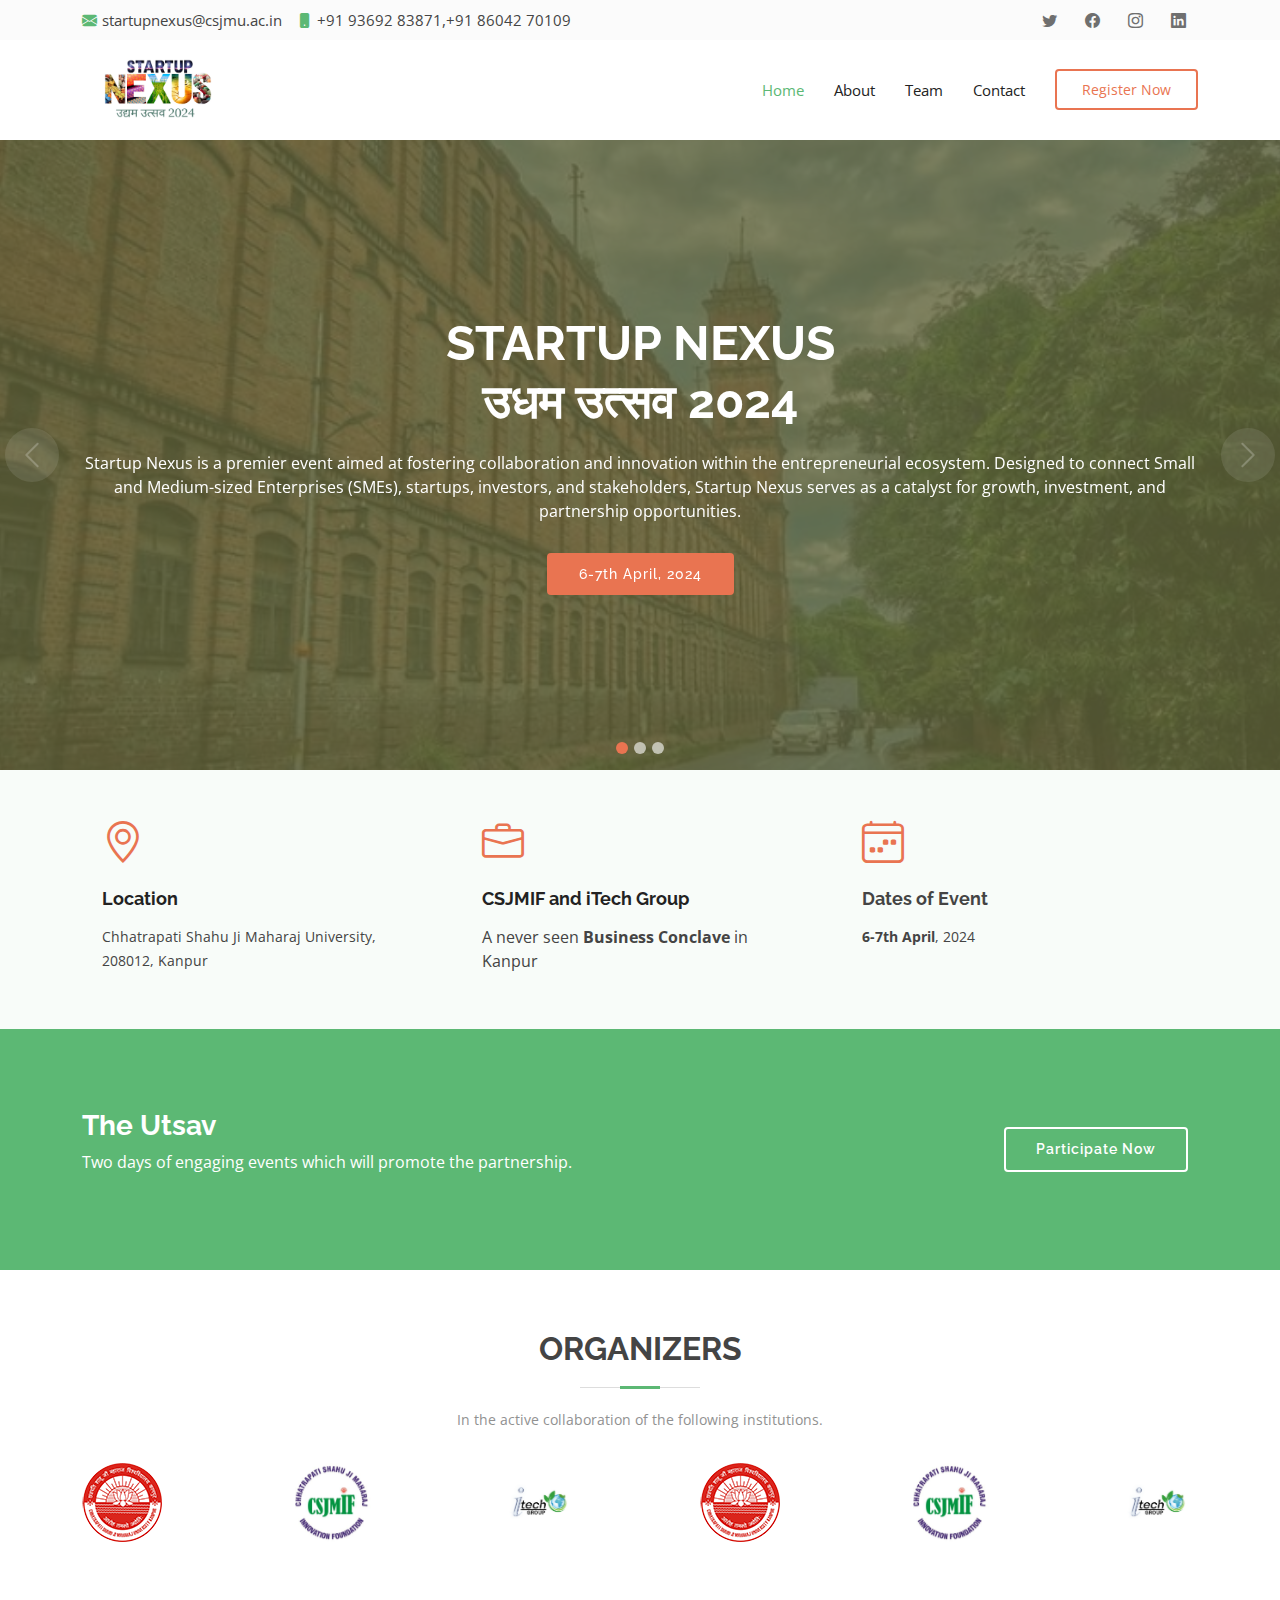
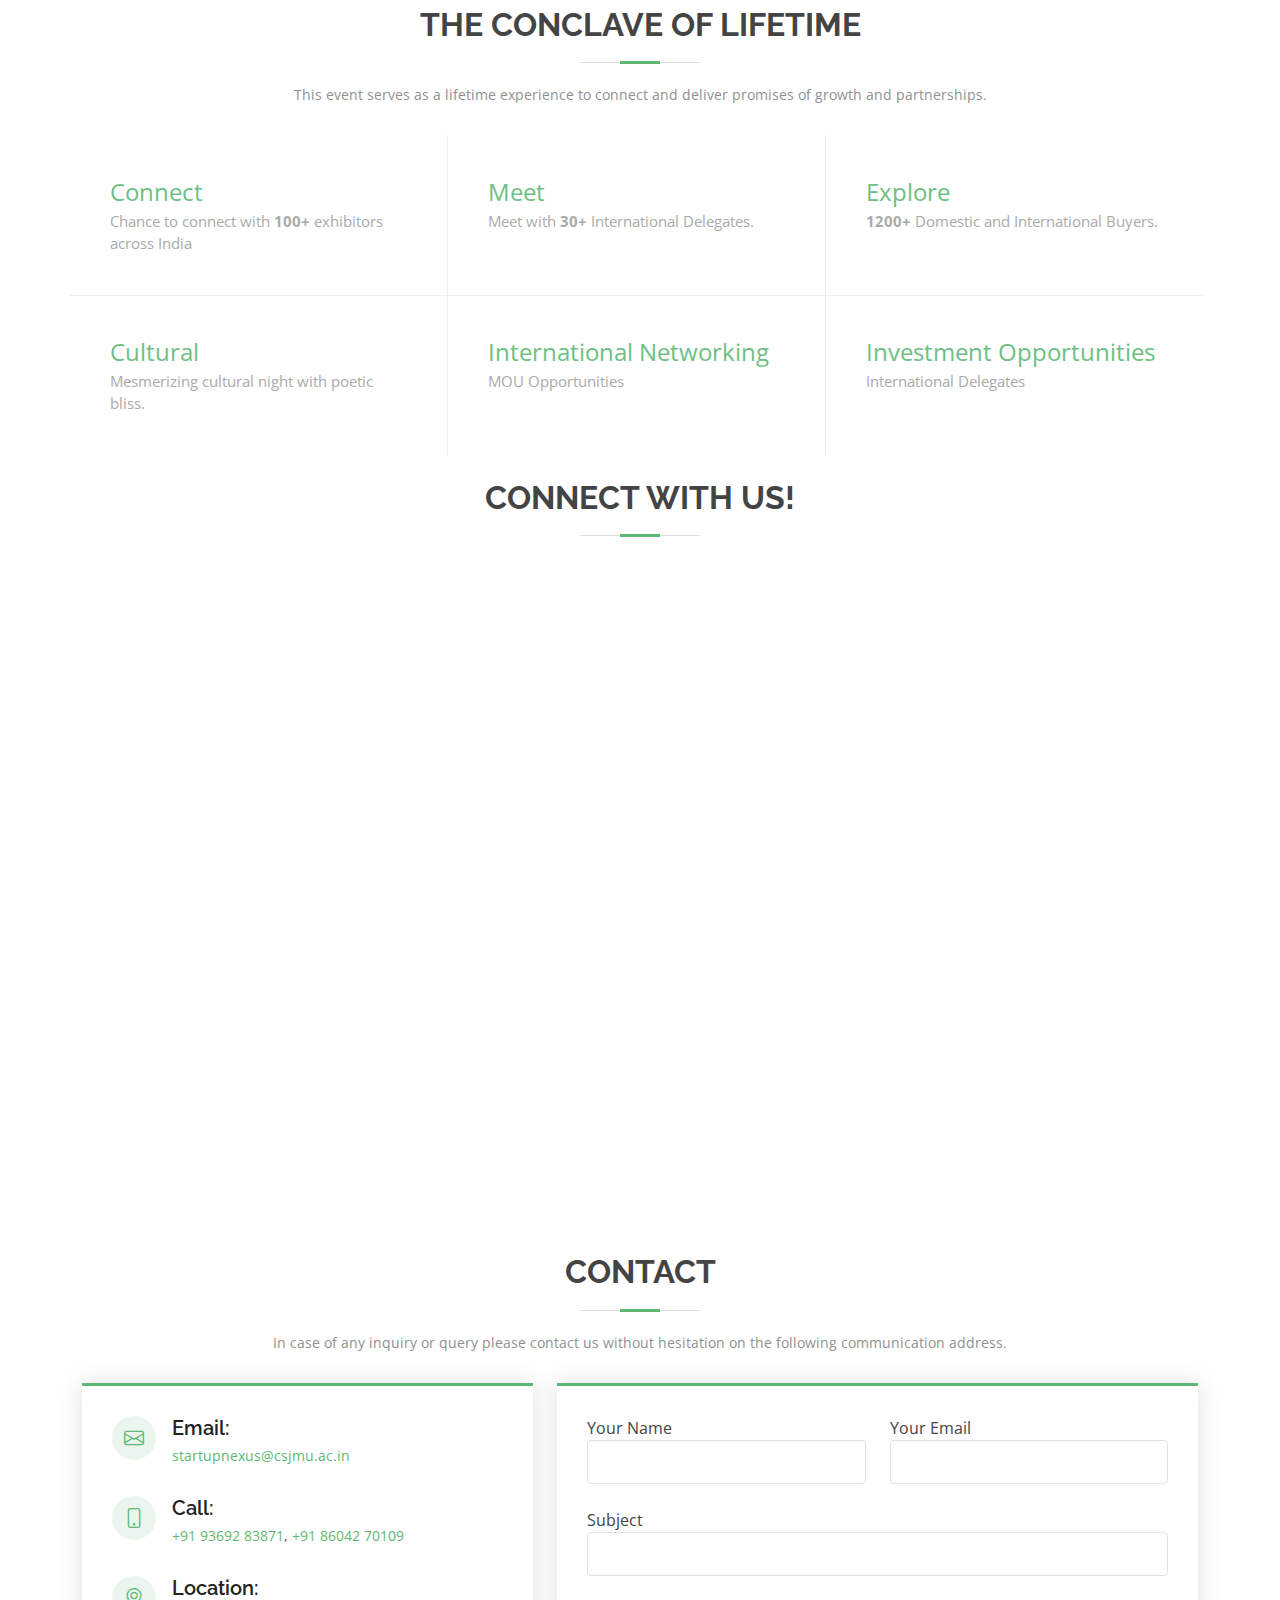
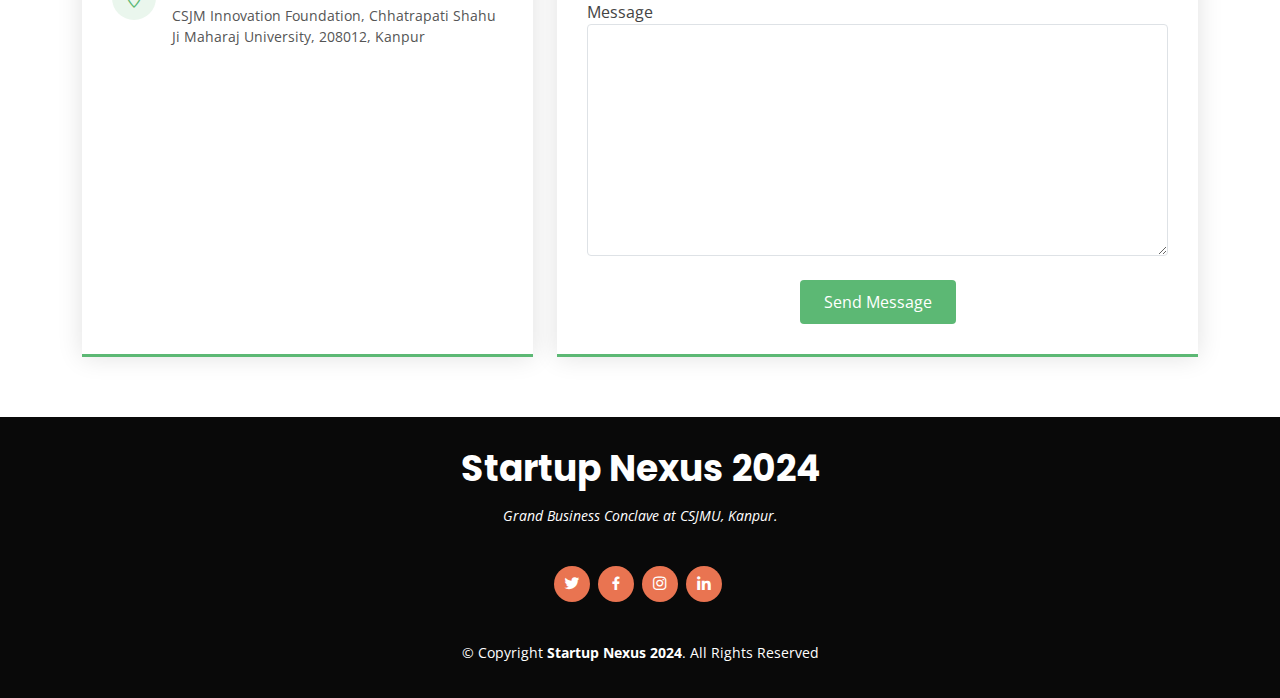
==== index.html @ 79d97e01 "a" ====
<!DOCTYPE html>
<html lang="en">

<head>
  <meta charset="utf-8">
  <meta content="width=device-width, initial-scale=1.0" name="viewport">

  <title>Startup Nexus 2024</title>
  <meta content="" name="description">
  <meta content="" name="keywords">

  <!-- Favicons -->
  <link href="assets/img/favicon.png" rel="icon">
  <link href="assets/img/apple.png" rel="apple-touch-icon">

  <!-- Google Fonts -->
  <link href="https://fonts.googleapis.com/css?family=Open+Sans:300,300i,400,400i,600,600i,700,700i|Raleway:300,300i,400,400i,500,500i,600,600i,700,700i|Poppins:300,300i,400,400i,500,500i,600,600i,700,700i" rel="stylesheet">

  <!-- Vendor CSS Files -->
  <link href="assets/vendor/animate.css/animate.min.css" rel="stylesheet">
  <link href="assets/vendor/bootstrap/css/bootstrap.min.css" rel="stylesheet">
  <link href="assets/vendor/bootstrap-icons/bootstrap-icons.css" rel="stylesheet">
  <link href="assets/vendor/boxicons/css/boxicons.min.css" rel="stylesheet">
  <link href="assets/vendor/glightbox/css/glightbox.min.css" rel="stylesheet">
  <link href="assets/vendor/swiper/swiper-bundle.min.css" rel="stylesheet">

  <!-- Template Main CSS File -->
  <link href="assets/css/style.css" rel="stylesheet">


</head>

<body>

  <!-- ======= Top Bar ======= -->
  <section id="topbar" class="d-flex align-items-center">
    <div class="container d-flex justify-content-center justify-content-md-between">
      <div class="contact-info d-flex align-items-center">
        <i class="bi bi-envelope-fill"></i><a href="mailto:startupnexus@csjmu.ac.in"> startupnexus@csjmu.ac.in </a> 
        <i class="bi bi-phone-fill phone-icon"></i> <a href="tel:+919369283871">+91 93692 83871</a>, <a href="tel:+918604270109">+91 86042 70109</a>
      </div>
      <div class="social-links d-none d-md-block">
        <a href="https://x.com/startup_nexus?t=p5UejW5QmbY_YWJCV5oHmw&s=09" class="twitter" target="_blank"><i class="bi bi-twitter"></i></a>
        <a href="#" class="facebook"><i class="bi bi-facebook"></i></a>
        <a href="https://www.instagram.com/startup_nexus?igsh=eXB6d2F6cXo5ZW1u" class="instagram" target="_blank"><i class="bi bi-instagram"></i></a>
        <a href="https://www.linkedin.com/in/startup-nexus-2497562b7?utm_source=share&utm_campaign=share_via&utm_content=profile&utm_medium=android_app" class="linkedin" target="_blank"><i class="bi bi-linkedin"></i></i></a>
      </div>
    </div>
  </section>

  <!-- ======= Header ======= -->
  <header id="header" class="d-flex align-items-center">
    <div class="container d-flex align-items-center">

       <a href="index.html" class="logo me-auto"><img src="assets/img/logonexus.jpeg" alt="" class="img-fluid"></a>

      <nav id="navbar" class="navbar">
        <ul>
          <li><a class="nav-link scrollto active" href="#hero">Home</a></li>
          <li><a class="nav-link scrollto" href="#cta">About</a></li>
          <!-- <li><a class="nav-link scrollto" href="#services">Services</a></li> -->
          <!-- <li><a class="nav-link scrollto " href="#portfolio">Portfolio</a></li> -->
          <li><a class="nav-link scrollto" href="team.html">Team</a></li>
          <!-- <li class="dropdown"><a href="#"><span>Drop Down</span> <i class="bi bi-chevron-down"></i></a>
            <ul>
              <li><a href="#">Drop Down 1</a></li>
              <li class="dropdown"><a href="#"><span>Deep Drop Down</span> <i class="bi bi-chevron-right"></i></a>
                <ul>
                  <li><a href="#">Deep Drop Down 1</a></li>
                  <li><a href="#">Deep Drop Down 2</a></li>
                  <li><a href="#">Deep Drop Down 3</a></li>
                  <li><a href="#">Deep Drop Down 4</a></li>
                  <li><a href="#">Deep Drop Down 5</a></li>
                </ul>
              </li>
              <li><a href="#">Drop Down 2</a></li>
              <li><a href="#">Drop Down 3</a></li>
              <li><a href="#">Drop Down 4</a></li>
            </ul>
          </li> -->
          <li><a class="nav-link scrollto" href="#contact">Contact</a></li>
          <li><a class="getstarted scrollto" href="https://forms.gle/5ztN2ZW2z9mqe8BW7" target="_blank">Register Now</a></li>
        </ul>
        <i class="bi bi-list mobile-nav-toggle"></i>
      </nav><!-- .navbar -->

    </div>
  </header><!-- End Header -->

  <!-- ======= Hero Section ======= -->
  <section id="hero">
    <div id="heroCarousel" data-bs-interval="5000" class="carousel slide carousel-fade" data-bs-ride="carousel">

      <ol class="carousel-indicators" id="hero-carousel-indicators"></ol>

      <div class="carousel-inner" role="listbox">

        <!-- Slide 1 -->
        <div class="carousel-item active" style="background-image: url(assets/img/lalmili.jpeg)">
          <div class="carousel-container">
            <div class="container">
              <h2 class="animate__animated animate__fadeInDown">STARTUP NEXUS <br> उधम उत्सव <span>2024</span> </h2> 
              <p class="animate__animated animate__fadeInUp">Startup Nexus is a premier event aimed at fostering collaboration and innovation within the entrepreneurial ecosystem. Designed to connect Small and Medium-sized Enterprises (SMEs), startups, investors, and stakeholders, Startup Nexus serves as a catalyst for growth, investment, and partnership opportunities. </p>
              <!-- <p class="animate__animated animate__fadeInUp">Venue is CSJMU, University.</p> -->
              <a href="#about" class="btn-get-started animate__animated animate__fadeInUp scrollto">6-7th April, 2024</a>
            </div>
          </div>
        </div>

        

        <!-- Slide 3 -->
        <div class="carousel-item" style="background-image: url(assets/img/jktemple.jpeg)">
          <div class="carousel-container">
            <div class="container">
              <h2 class="animate__animated animate__fadeInDown">A Grand Business Conclave</h2>
              <p class="animate__animated animate__fadeInUp">For Enterpreneurs and Founders, for Small and Medium-sized Enterpries (SMEs), for Startup Enthusiasts, for Investors and Venture Capitalists, for Industry Professionals and Thought Leaders, for Government Representatives and Policy Makers, for Service Provides and Solutions Partners. A nexus of such individuals and groups on 6-7th April at CSJMU, Kanpur.</p>
              <a href="https://forms.gle/5ztN2ZW2z9mqe8BW7" class="btn-get-started animate__animated animate__fadeInUp scrollto" target="_blank">Register Now</a>
            </div>
          </div>
        </div>
        <!-- Slide 2 -->
        <div class="carousel-item" style="background-image: url(assets/img/csjmu.jpeg)">
          <div class="carousel-container">
            <div class="container">
              <h2 class="animate__animated animate__fadeInDown">First Time Ever in Kanpur</h2>
              <p class="animate__animated animate__fadeInUp">
Nestled on the banks of the sacred Ganges River, Kanpur, in Uttar Pradesh, India, serves as a vibrant junction of commerce and culture. Recognized for its industrial prowess, notably in textiles and leather, the city pulsates with economic vitality. Chhatrapati Shahu Ji Maharaj University (CSJMU, Kanpur stands as a beacon of higher education, academic excellence and innovation. The university has been recently accredited NAAC A++ grade. The event shall enjoy the campus of CSJMU.</p>
              <a href="https://csjmu.ac.in/" class="btn-get-started animate__animated animate__fadeInUp scrollto" target="_blank">CSJMU, Kanpur</a>
            </div>
          </div>
        </div>
      </div>

      <a class="carousel-control-prev" href="#heroCarousel" role="button" data-bs-slide="prev">
        <span class="carousel-control-prev-icon bi bi-chevron-left" aria-hidden="true"></span>
      </a>

      <a class="carousel-control-next" href="#heroCarousel" role="button" data-bs-slide="next">
        <span class="carousel-control-next-icon bi bi-chevron-right" aria-hidden="true"></span>
      </a>

    </div>
  </section><!-- End Hero -->

  <main id="main">

    <!-- ======= Featured Services Section ======= -->
    <section id="featured-services" class="featured-services section-bg">
      <div class="container">

        <div class="row no-gutters">
          
          <div class="col-lg-4 col-md-6">
            <div class="icon-box">
              <div class="icon"><i class="bi bi-geo-alt"></i></div>
              <h4 class="title"><a href="https://maps.app.goo.gl/B6hzTFU5SqBmRxLS6">Location</a></h4>
              <p class="description">Chhatrapati Shahu Ji Maharaj University, 208012, Kanpur</p>
            </div>
          </div>
          <div class="col-lg-4 col-md-6">
            <div class="icon-box">
              <div class="icon"><i class="bi bi-briefcase"></i></div>
              <h4 class="title"><a href="">CSJMIF and iTech Group</a></h4>
             A never seen <b> Business Conclave</b> in Kanpur</p>
            </div>
          </div>
          <div class="col-lg-4 col-md-6">
            <div class="icon-box">
              <div class="icon"><i class="bi bi-calendar4-week"></i></div>
              <h4 class="title">Dates of Event</h4>
              <p class="description"><b>6-7th April</b>, 2024</p>
            </div>
          </div>
        </div>

      </div>
    </section><!-- End Featured Services Section -->

    <!-- ======= About Us Section ======= -->
    <!-- <section id="about" class="about">
      <div class="container">

        <div class="section-title">
          <h2>About Us</h2>
          <p>Magnam dolores commodi suscipit. Necessitatibus eius consequatur ex aliquid fuga eum quidem. Sit sint consectetur velit. Quisquam quos quisquam cupiditate. Et nemo qui impedit suscipit alias ea. Quia fugiat sit in iste officiis commodi quidem hic quas.</p>
        </div>

        <div class="row">
          <div class="col-lg-6 order-1 order-lg-2">
            <img src="assets/img/about.jpg" class="img-fluid" alt="">
          </div>
          <div class="col-lg-6 pt-4 pt-lg-0 order-2 order-lg-1 content">
            <h3>Voluptatem dignissimos provident quasi corporis voluptates sit assumenda.</h3>
            <p class="fst-italic">
              Lorem ipsum dolor sit amet, consectetur adipiscing elit, sed do eiusmod tempor incididunt ut labore et dolore
              magna aliqua.
            </p>
            <ul>
              <li><i class="bi bi-check-circled"></i> Ullamco laboris nisi ut aliquip ex ea commodo consequat.</li>
              <li><i class="bi bi-check-circled"></i> Duis aute irure dolor in reprehenderit in voluptate velit.</li>
              <li><i class="bi bi-check-circled"></i> Ullamco laboris nisi ut aliquip ex ea commodo consequat. Duis aute irure dolor in reprehenderit in voluptate trideta storacalaperda mastiro dolore eu fugiat nulla pariatur.</li>
            </ul>
            <p>
              Ullamco laboris nisi ut aliquip ex ea commodo consequat. Duis aute irure dolor in reprehenderit in voluptate
              velit esse cillum dolore eu fugiat nulla pariatur. Excepteur sint occaecat cupidatat non proident, sunt in
              culpa qui officia deserunt mollit anim id est laborum
            </p>
          </div>
        </div>

      </div>
    </section> --><!-- End About Us Section -->

   

    

    <!-- ======= Services Section ======= -->
   <!--  <section id="services" class="services">
      <div class="container">

        <div class="section-title">
          <h2>Services</h2>
          <p>Magnam dolores commodi suscipit. Necessitatibus eius consequatur ex aliquid fuga eum quidem. Sit sint consectetur velit. Quisquam quos quisquam cupiditate. Et nemo qui impedit suscipit alias ea. Quia fugiat sit in iste officiis commodi quidem hic quas.</p>
        </div>

        <div class="row">
          <div class="col-lg-4 col-md-6 d-flex align-items-stretch" data-aos="zoom-in" data-aos-delay="100">
            <div class="icon-box iconbox-blue">
              <div class="icon">
                <svg width="100" height="100" viewBox="0 0 600 600" xmlns="http://www.w3.org/2000/svg">
                  <path stroke="none" stroke-width="0" fill="#f5f5f5" d="M300,521.0016835830174C376.1290562159157,517.8887921683347,466.0731472004068,529.7835943286574,510.70327084640275,468.03025145048787C554.3714126377745,407.6079735673963,508.03601936045806,328.9844924480964,491.2728898941984,256.3432110539036C474.5976632858925,184.082847569629,479.9380746630129,96.60480741107993,416.23090153303,58.64404602377083C348.86323505073057,18.502131276798302,261.93793281208167,40.57373210992963,193.5410806939664,78.93577620505333C130.42746243093433,114.334589627462,98.30271207620316,179.96522072025542,76.75703585869454,249.04625023123273C51.97151888228291,328.5150500222984,13.704378332031375,421.85034740162234,66.52175969318436,486.19268352777647C119.04800174914682,550.1803526380478,217.28368757567262,524.383925680826,300,521.0016835830174"></path>
                </svg>
                <i class="bx bxl-dribbble"></i>
              </div>
              <h4><a href="">Lorem Ipsum</a></h4>
              <p>Voluptatum deleniti atque corrupti quos dolores et quas molestias excepturi</p>
            </div>
          </div>

          <div class="col-lg-4 col-md-6 d-flex align-items-stretch mt-4 mt-md-0" data-aos="zoom-in" data-aos-delay="200">
            <div class="icon-box iconbox-orange ">
              <div class="icon">
                <svg width="100" height="100" viewBox="0 0 600 600" xmlns="http://www.w3.org/2000/svg">
                  <path stroke="none" stroke-width="0" fill="#f5f5f5" d="M300,582.0697525312426C382.5290701553225,586.8405444964366,449.9789794690241,525.3245884688669,502.5850820975895,461.55621195738473C556.606425686781,396.0723002908107,615.8543463187945,314.28637112970534,586.6730223649479,234.56875336149918C558.9533121215079,158.8439757836574,454.9685369536778,164.00468322053177,381.49747125262974,130.76875717737553C312.15926192815925,99.40240125094834,248.97055460311594,18.661163978235184,179.8680185752513,50.54337015887873C110.5421016452524,82.52863877960104,119.82277516462835,180.83849132639028,109.12597500060166,256.43424936330496C100.08760227029461,320.3096726198365,92.17705696193138,384.0621239912766,124.79988738764834,439.7174275375508C164.83382741302287,508.01625554203684,220.96474134820875,577.5009287672846,300,582.0697525312426"></path>
                </svg>
                <i class="bx bx-file"></i>
              </div>
              <h4><a href="">Sed Perspiciatis</a></h4>
              <p>Duis aute irure dolor in reprehenderit in voluptate velit esse cillum dolore</p>
            </div>
          </div>

          <div class="col-lg-4 col-md-6 d-flex align-items-stretch mt-4 mt-lg-0" data-aos="zoom-in" data-aos-delay="300">
            <div class="icon-box iconbox-pink">
              <div class="icon">
                <svg width="100" height="100" viewBox="0 0 600 600" xmlns="http://www.w3.org/2000/svg">
                  <path stroke="none" stroke-width="0" fill="#f5f5f5" d="M300,541.5067337569781C382.14930387511276,545.0595476570109,479.8736841581634,548.3450877840088,526.4010558755058,480.5488172755941C571.5218469581645,414.80211281144784,517.5187510058486,332.0715597781072,496.52539010469104,255.14436215662573C477.37192572678356,184.95920475031193,473.57363656557914,105.61284051026155,413.0603344069578,65.22779650032875C343.27470386102294,18.654635553484475,251.2091493199835,5.337323636656869,175.0934190732945,40.62881213300186C97.87086631185822,76.43348514350839,51.98124368387456,156.15599469081315,36.44837278890362,239.84606092416172C21.716077023791087,319.22268207091537,43.775223500013084,401.1760424656574,96.891909868211,461.97329694683043C147.22146801428983,519.5804099606455,223.5754009179313,538.201503339737,300,541.5067337569781"></path>
                </svg>
                <i class="bx bx-tachometer"></i>
              </div>
              <h4><a href="">Magni Dolores</a></h4>
              <p>Excepteur sint occaecat cupidatat non proident, sunt in culpa qui officia</p>
            </div>
          </div>

          <div class="col-lg-4 col-md-6 d-flex align-items-stretch mt-4" data-aos="zoom-in" data-aos-delay="100">
            <div class="icon-box iconbox-yellow">
              <div class="icon">
                <svg width="100" height="100" viewBox="0 0 600 600" xmlns="http://www.w3.org/2000/svg">
                  <path stroke="none" stroke-width="0" fill="#f5f5f5" d="M300,503.46388370962813C374.79870501325706,506.71871716319447,464.8034551963731,527.1746412648533,510.4981551193396,467.86667711651364C555.9287308511215,408.9015244558933,512.6030010748507,327.5744911775523,490.211057578863,256.5855673507754C471.097692560561,195.9906835881958,447.69079081568157,138.11976852964426,395.19560036434837,102.3242989838813C329.3053358748298,57.3949838291264,248.02791733380457,8.279543830951368,175.87071277845988,42.242879143198664C103.41431057327972,76.34704239035025,93.79494320519305,170.9812938413882,81.28167332365135,250.07896920659033C70.17666984294237,320.27484674793965,64.84698225790005,396.69656628748305,111.28512138212992,450.4950937839243C156.20124167950087,502.5303643271138,231.32542653798444,500.4755392045468,300,503.46388370962813"></path>
                </svg>
                <i class="bx bx-layer"></i>
              </div>
              <h4><a href="">Nemo Enim</a></h4>
              <p>At vero eos et accusamus et iusto odio dignissimos ducimus qui blanditiis</p>
            </div>
          </div>

          <div class="col-lg-4 col-md-6 d-flex align-items-stretch mt-4" data-aos="zoom-in" data-aos-delay="200">
            <div class="icon-box iconbox-red">
              <div class="icon">
                <svg width="100" height="100" viewBox="0 0 600 600" xmlns="http://www.w3.org/2000/svg">
                  <path stroke="none" stroke-width="0" fill="#f5f5f5" d="M300,532.3542879108572C369.38199826031484,532.3153073249985,429.10787420159085,491.63046689027357,474.5244479745417,439.17860296908856C522.8885846962883,383.3225815378663,569.1668002868075,314.3205725914397,550.7432151929288,242.7694973846089C532.6665558377875,172.5657663291529,456.2379748765914,142.6223662098291,390.3689995646985,112.34683881706744C326.66090330228417,83.06452184765237,258.84405631176094,53.51806209861945,193.32584062364296,78.48882559362697C121.61183558270385,105.82097193414197,62.805066853699245,167.19869350419734,48.57481801355237,242.6138429142374C34.843463184063346,315.3850353017275,76.69343916112496,383.4422959591041,125.22947124332185,439.3748458443577C170.7312796277747,491.8107796887764,230.57421082200815,532.3932930995766,300,532.3542879108572"></path>
                </svg>
                <i class="bx bx-slideshow"></i>
              </div>
              <h4><a href="">Dele Cardo</a></h4>
              <p>Quis consequatur saepe eligendi voluptatem consequatur dolor consequuntur</p>
            </div>
          </div>

          <div class="col-lg-4 col-md-6 d-flex align-items-stretch mt-4" data-aos="zoom-in" data-aos-delay="300">
            <div class="icon-box iconbox-teal">
              <div class="icon">
                <svg width="100" height="100" viewBox="0 0 600 600" xmlns="http://www.w3.org/2000/svg">
                  <path stroke="none" stroke-width="0" fill="#f5f5f5" d="M300,566.797414625762C385.7384707136149,576.1784315230908,478.7894351017131,552.8928747891023,531.9192734346935,484.94944893311C584.6109503024035,417.5663521118492,582.489472248146,322.67544863468447,553.9536738515405,242.03673114598146C529.1557734026468,171.96086150256528,465.24506316201064,127.66468636344209,395.9583748389544,100.7403814666027C334.2173773831606,76.7482773500951,269.4350130405921,84.62216499799875,207.1952322260088,107.2889140133804C132.92018162631612,134.33871894543012,41.79353780512637,160.00259165414826,22.644507872594943,236.69541883565114C3.319112789854554,314.0945973066697,72.72355303640163,379.243833228382,124.04198916343866,440.3218312028393C172.9286146004772,498.5055451809895,224.45579914871206,558.5317968840102,300,566.797414625762"></path>
                </svg>
                <i class="bx bx-arch"></i>
              </div>
              <h4><a href="">Divera Don</a></h4>
              <p>Modi nostrum vel laborum. Porro fugit error sit minus sapiente sit aspernatur</p>
            </div>
          </div>

        </div>

      </div>
    </section> --><!-- End Services Section -->

    <!-- ======= Cta Section ======= -->
    <section id="cta" class="cta">
      <div class="container">

        <div class="row">
          <div class="col-lg-9 text-center text-lg-start">
            <h3>The Utsav</h3>
            <p> Two days of engaging events which will promote the partnership.</p>
          </div>
          <div class="col-lg-3 cta-btn-container text-center">
            <a class="cta-btn align-middle" href="#">Participate Now</a>
          </div>
        </div>

      </div>
    </section>

    <!-- ======= Organizers Section ======= -->
    <section id="clients" class="clients">
      <div class="container">

        <div class="section-title">
          <h2>Organizers</h2>
          <p>In the active collaboration of the following institutions.</p>
        </div>

        <div class="clients-slider swiper">
          <div class="swiper-wrapper align-items-center">
            <div class="swiper-slide"><img src="assets/img/csjmu.png" class="img-fluid" alt=""></div>
<div class="swiper-slide"><img src="assets/img/csjmif.jpeg" class="img-fluid" alt=""></div>
            <div class="swiper-slide"><img src="assets/img/itech.jpeg" class="img-fluid" alt=""></div>
                        <!-- <div class="swiper-slide"><img src="assets/img/clients/client-4.png" class="img-fluid" alt=""></div>
            <div class="swiper-slide"><img src="assets/img/clients/client-5.png" class="img-fluid" alt=""></div>
            <div class="swiper-slide"><img src="assets/img/clients/client-6.png" class="img-fluid" alt=""></div>
            <div class="swiper-slide"><img src="assets/img/clients/client-7.png" class="img-fluid" alt=""></div>
            <div class="swiper-slide"><img src="assets/img/clients/client-8.png" class="img-fluid" alt=""></div> -->
          </div>
          <!-- <div class="swiper-pagination"></div> -->
        </div>

      </div>
    </section> <!-- End Our Clients Section-->

     <!-- ======= Why Us Section ======= -->
    <section id="why-us" class="why-us">
      <div class="container">
         <div class="section-title">
          <h2>The Conclave of Lifetime</h2>
          <p>This event serves as a lifetime experience to connect and deliver promises of growth and partnerships.</p>
        </div>

        <div class="row no-gutters">

          <div class="col-lg-4 col-md-6 content-item">
            <span>Connect</span>
            <p>Chance to connect with <b>100+</b> exhibitors across India</p>
          </div>

          <div class="col-lg-4 col-md-6 content-item">
            <span>Meet</span>
            <p>Meet with <b>30+</b> International Delegates.</p>
          </div>

          <div class="col-lg-4 col-md-6 content-item">
            <span>Explore</span>
            <p><b>1200+ </b> Domestic and International Buyers.</p>
          </div>

          <div class="col-lg-4 col-md-6 content-item">
            <span>Cultural</span>
            
            <p>Mesmerizing cultural night with poetic bliss.</p>
          </div>

          <div class="col-lg-4 col-md-6 content-item">
            <span>International Networking</span>
            <p>MOU Opportunities</p>
          </div>

          <div class="col-lg-4 col-md-6 content-item">
            <span>Investment Opportunities</span>
            <p>International Delegates</p>
          </div>

        </div>

      </div>
    </section> <!-- End Why Us Section-->
    <br>
    <div class="container">
         <div class="section-title">
          <h2>Connect with Us!</h2>
          
        </div>

    <iframe src="https://widget.taggbox.com/151655" style="width:100%;height:600px;border:none;"></iframe>

  </div>

    <!-- ======= Portfolio Section ======= -->
    <!-- <section id="portfolio" class="portfolio">
      <div class="container">

        <div class="section-title">
          <h2>Portfolio</h2>
          <p>Magnam dolores commodi suscipit. Necessitatibus eius consequatur ex aliquid fuga eum quidem. Sit sint consectetur velit. Quisquam quos quisquam cupiditate. Et nemo qui impedit suscipit alias ea. Quia fugiat sit in iste officiis commodi quidem hic quas.</p>
        </div>

        <div class="row">
          <div class="col-lg-12 d-flex justify-content-center">
            <ul id="portfolio-flters">
              <li data-filter="*" class="filter-active">All</li>
              <li data-filter=".filter-app">App</li>
              <li data-filter=".filter-card">Card</li>
              <li data-filter=".filter-web">Web</li>
            </ul>
          </div>
        </div>

        <div class="row portfolio-container">

          <div class="col-lg-4 col-md-6 portfolio-item filter-app">
            <div class="portfolio-wrap">
              <img src="assets/img/portfolio/portfolio-1.jpg" class="img-fluid" alt="">
              <div class="portfolio-info">
                <h4>App 1</h4>
                <p>App</p>
                <div class="portfolio-links">
                  <a href="assets/img/portfolio/portfolio-1.jpg" data-gallery="portfolioGallery" class="portfolio-lightbox" title="App 1"><i class="bx bx-plus"></i></a>
                  <a href="portfolio-details.html" title="More Details"><i class="bx bx-link"></i></a>
                </div>
              </div>
            </div>
          </div>

          <div class="col-lg-4 col-md-6 portfolio-item filter-web">
            <div class="portfolio-wrap">
              <img src="assets/img/portfolio/portfolio-2.jpg" class="img-fluid" alt="">
              <div class="portfolio-info">
                <h4>Web 3</h4>
                <p>Web</p>
                <div class="portfolio-links">
                  <a href="assets/img/portfolio/portfolio-2.jpg" data-gallery="portfolioGallery" class="portfolio-lightbox" title="Web 3"><i class="bx bx-plus"></i></a>
                  <a href="portfolio-details.html" title="More Details"><i class="bx bx-link"></i></a>
                </div>
              </div>
            </div>
          </div>

          <div class="col-lg-4 col-md-6 portfolio-item filter-app">
            <div class="portfolio-wrap">
              <img src="assets/img/portfolio/portfolio-3.jpg" class="img-fluid" alt="">
              <div class="portfolio-info">
                <h4>App 2</h4>
                <p>App</p>
                <div class="portfolio-links">
                  <a href="assets/img/portfolio/portfolio-3.jpg" data-gallery="portfolioGallery" class="portfolio-lightbox" title="App 2"><i class="bx bx-plus"></i></a>
                  <a href="portfolio-details.html" title="More Details"><i class="bx bx-link"></i></a>
                </div>
              </div>
            </div>
          </div>

          <div class="col-lg-4 col-md-6 portfolio-item filter-card">
            <div class="portfolio-wrap">
              <img src="assets/img/portfolio/portfolio-4.jpg" class="img-fluid" alt="">
              <div class="portfolio-info">
                <h4>Card 2</h4>
                <p>Card</p>
                <div class="portfolio-links">
                  <a href="assets/img/portfolio/portfolio-4.jpg" data-gallery="portfolioGallery" class="portfolio-lightbox" title="Card 2"><i class="bx bx-plus"></i></a>
                  <a href="portfolio-details.html" title="More Details"><i class="bx bx-link"></i></a>
                </div>
              </div>
            </div>
          </div>

          <div class="col-lg-4 col-md-6 portfolio-item filter-web">
            <div class="portfolio-wrap">
              <img src="assets/img/portfolio/portfolio-5.jpg" class="img-fluid" alt="">
              <div class="portfolio-info">
                <h4>Web 2</h4>
                <p>Web</p>
                <div class="portfolio-links">
                  <a href="assets/img/portfolio/portfolio-5.jpg" data-gallery="portfolioGallery" class="portfolio-lightbox" title="Web 2"><i class="bx bx-plus"></i></a>
                  <a href="portfolio-details.html" title="More Details"><i class="bx bx-link"></i></a>
                </div>
              </div>
            </div>
          </div>

          <div class="col-lg-4 col-md-6 portfolio-item filter-app">
            <div class="portfolio-wrap">
              <img src="assets/img/portfolio/portfolio-6.jpg" class="img-fluid" alt="">
              <div class="portfolio-info">
                <h4>App 3</h4>
                <p>App</p>
                <div class="portfolio-links">
                  <a href="assets/img/portfolio/portfolio-6.jpg" data-gallery="portfolioGallery" class="portfolio-lightbox" title="App 3"><i class="bx bx-plus"></i></a>
                  <a href="portfolio-details.html" title="More Details"><i class="bx bx-link"></i></a>
                </div>
              </div>
            </div>
          </div>

          <div class="col-lg-4 col-md-6 portfolio-item filter-card">
            <div class="portfolio-wrap">
              <img src="assets/img/portfolio/portfolio-7.jpg" class="img-fluid" alt="">
              <div class="portfolio-info">
                <h4>Card 1</h4>
                <p>Card</p>
                <div class="portfolio-links">
                  <a href="assets/img/portfolio/portfolio-7.jpg" data-gallery="portfolioGallery" class="portfolio-lightbox" title="Card 1"><i class="bx bx-plus"></i></a>
                  <a href="portfolio-details.html" title="More Details"><i class="bx bx-link"></i></a>
                </div>
              </div>
            </div>
          </div>

          <div class="col-lg-4 col-md-6 portfolio-item filter-card">
            <div class="portfolio-wrap">
              <img src="assets/img/portfolio/portfolio-8.jpg" class="img-fluid" alt="">
              <div class="portfolio-info">
                <h4>Card 3</h4>
                <p>Card</p>
                <div class="portfolio-links">
                  <a href="assets/img/portfolio/portfolio-8.jpg" data-gallery="portfolioGallery" class="portfolio-lightbox" title="Card 3"><i class="bx bx-plus"></i></a>
                  <a href="portfolio-details.html" title="More Details"><i class="bx bx-link"></i></a>
                </div>
              </div>
            </div>
          </div>

          <div class="col-lg-4 col-md-6 portfolio-item filter-web">
            <div class="portfolio-wrap">
              <img src="assets/img/portfolio/portfolio-9.jpg" class="img-fluid" alt="">
              <div class="portfolio-info">
                <h4>Web 3</h4>
                <p>Web</p>
                <div class="portfolio-links">
                  <a href="assets/img/portfolio/portfolio-9.jpg" data-gallery="portfolioGallery" class="portfolio-lightbox" title="Web 3"><i class="bx bx-plus"></i></a>
                  <a href="portfolio-details.html" title="More Details"><i class="bx bx-link"></i></a>
                </div>
              </div>
            </div>
          </div>

        </div>

      </div>
    </section> --><!-- End Portfolio Section -->

   

    <!-- ======= Contact Section ======= -->
    <section id="contact" class="contact">
      <div class="container">

        <div class="section-title">
          <h2>Contact</h2>
          <p>In case of any inquiry or query please contact us without hesitation on the following communication address.</p>
        </div>

        <div class="row">

          <div class="col-lg-5 d-flex align-items-stretch">
            <div class="info">
             

              <div class="email">
                <i class="bi bi-envelope"></i>
                <h4>Email:</h4>
                <p> <a href="mailto:startupnexus@csjmu.ac.in"> startupnexus@csjmu.ac.in </a> </p>
              </div>

              <div class="phone">
                <i class="bi bi-phone"></i>
                <h4>Call:</h4>
                <p><a href="tel:+919369283871">+91 93692 83871</a>, <a href="tel:+918604270109">+91 86042 70109</a></p>
              </div>
               <div class="address">
                <i class="bi bi-geo-alt"></i>
                <h4>Location:</h4>
                <p>CSJM Innovation Foundation, Chhatrapati Shahu Ji Maharaj University, 208012, Kanpur</p>
              </div>
             
            </div>

          </div>

          <div class="col-lg-7 mt-5 mt-lg-0 d-flex align-items-stretch">
            <form action="forms/contact.php" method="post" role="form" class="php-email-form">
              <div class="row">
                <div class="form-group col-md-6">
                  <label for="name">Your Name</label>
                  <input type="text" name="name" class="form-control" id="name" required>
                </div>
                <div class="form-group col-md-6 mt-3 mt-md-0">
                  <label for="name">Your Email</label>
                  <input type="email" class="form-control" name="email" id="email" required>
                </div>
              </div>
              <div class="form-group mt-3">
                <label for="name">Subject</label>
                <input type="text" class="form-control" name="subject" id="subject" required>
              </div>
              <div class="form-group mt-3">
                <label for="name">Message</label>
                <textarea class="form-control" name="message" rows="10" required></textarea>
              </div>
              <div class="my-3">
                <div class="loading">Loading</div>
                <div class="error-message"></div>
                <div class="sent-message">Your message has been sent. Thank you!</div>
              </div>
              <div class="text-center"><button type="submit">Send Message</button></div>
            </form>
          </div>

        </div>

      </div>
    </section><!-- End Contact Section -->

  </main><!-- End #main -->

  <!-- ======= Footer ======= -->
  <footer id="footer">
    <div class="container">
      <h3>Startup Nexus 2024</h3>
      <p>Grand Business Conclave at CSJMU, Kanpur.</p>
      <div class="social-links">
        <a href="https://x.com/startup_nexus?t=p5UejW5QmbY_YWJCV5oHmw&s=09" class="twitter"><i class="bx bxl-twitter"></i></a>
        <a href="https://www.facebook.com/profile.php?id=61556992437048&mibextid=JRoKGi" class="facebook"><i class="bx bxl-facebook"></i></a>
        <a href="https://www.instagram.com/startup_nexus?igsh=eXB6d2F6cXo5ZW1u" class="instagram"><i class="bx bxl-instagram"></i></a>
        <!-- <a href="#" class="google-plus"><i class="bx bxl-skype"></i></a> -->
        <a href="https://www.linkedin.com/in/startup-nexus-2497562b7?utm_source=share&utm_campaign=share_via&utm_content=profile&utm_medium=android_app" class="linkedin"><i class="bx bxl-linkedin"></i></a>
      </div>
      <div class="copyright">
        &copy; Copyright <strong><span>Startup Nexus 2024</span></strong>. All Rights Reserved
      </div>
      
    </div>
  </footer><!-- End Footer -->

  <a href="#" class="back-to-top d-flex align-items-center justify-content-center"><i class="bi bi-arrow-up-short"></i></a>

  <!-- Vendor JS Files -->
  <script src="assets/vendor/bootstrap/js/bootstrap.bundle.min.js"></script>
  <script src="assets/vendor/glightbox/js/glightbox.min.js"></script>
  <script src="assets/vendor/isotope-layout/isotope.pkgd.min.js"></script>
  <script src="assets/vendor/swiper/swiper-bundle.min.js"></script>
  <script src="assets/vendor/php-email-form/validate.js"></script>

  <!-- Template Main JS File -->
  <script src="assets/js/main.js"></script>

</body>

</html>
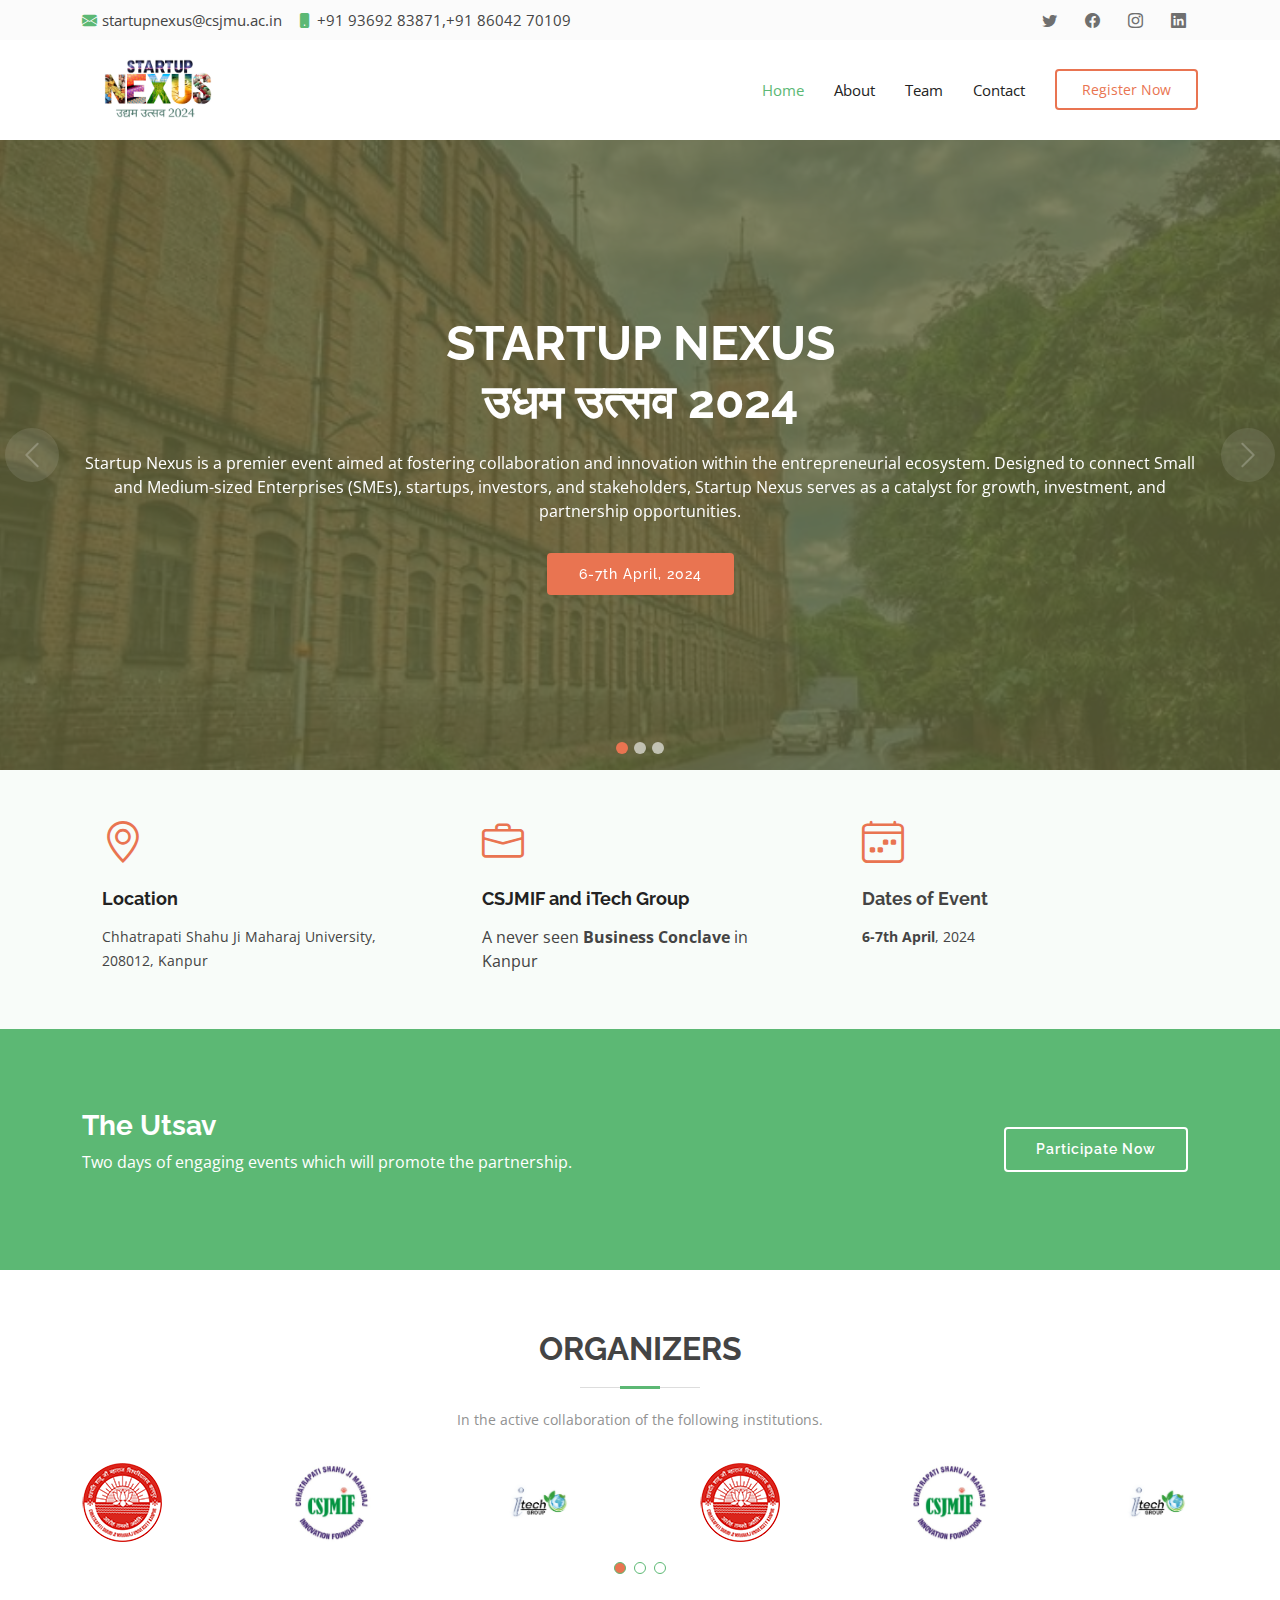
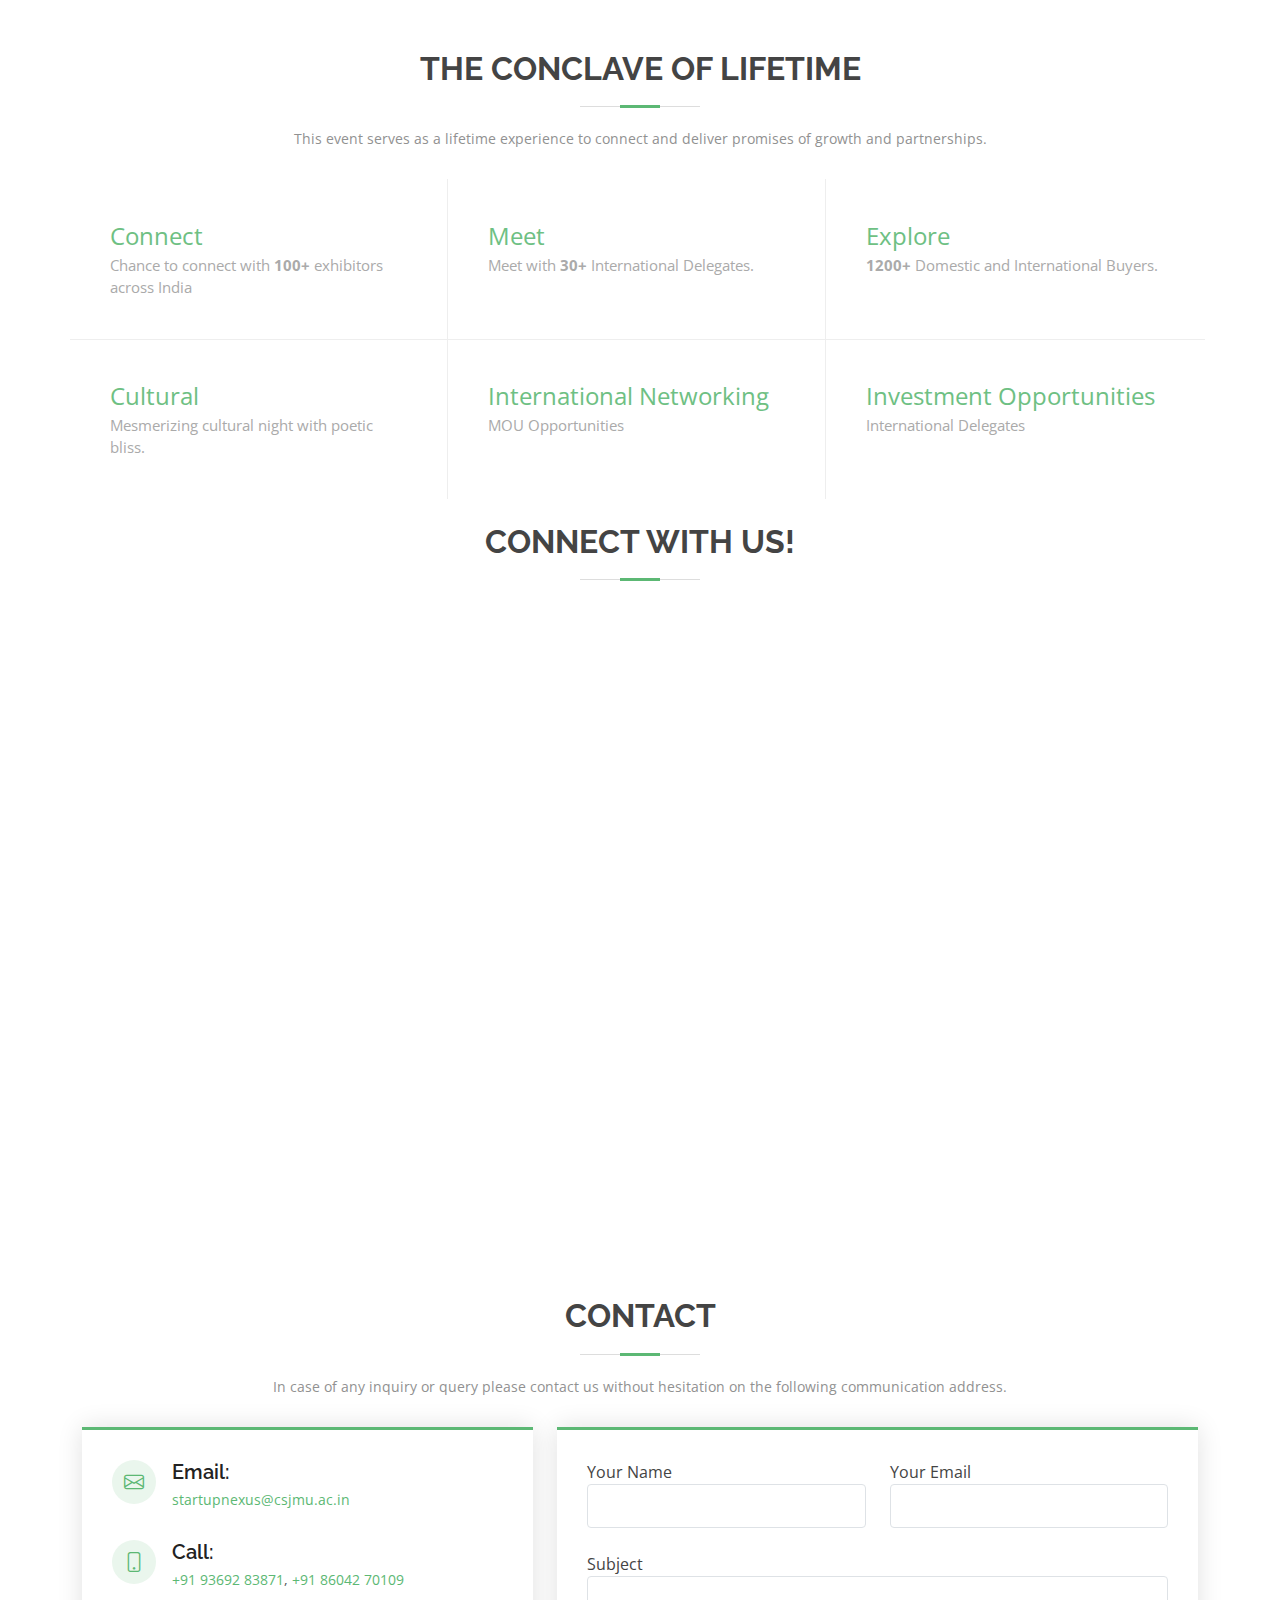
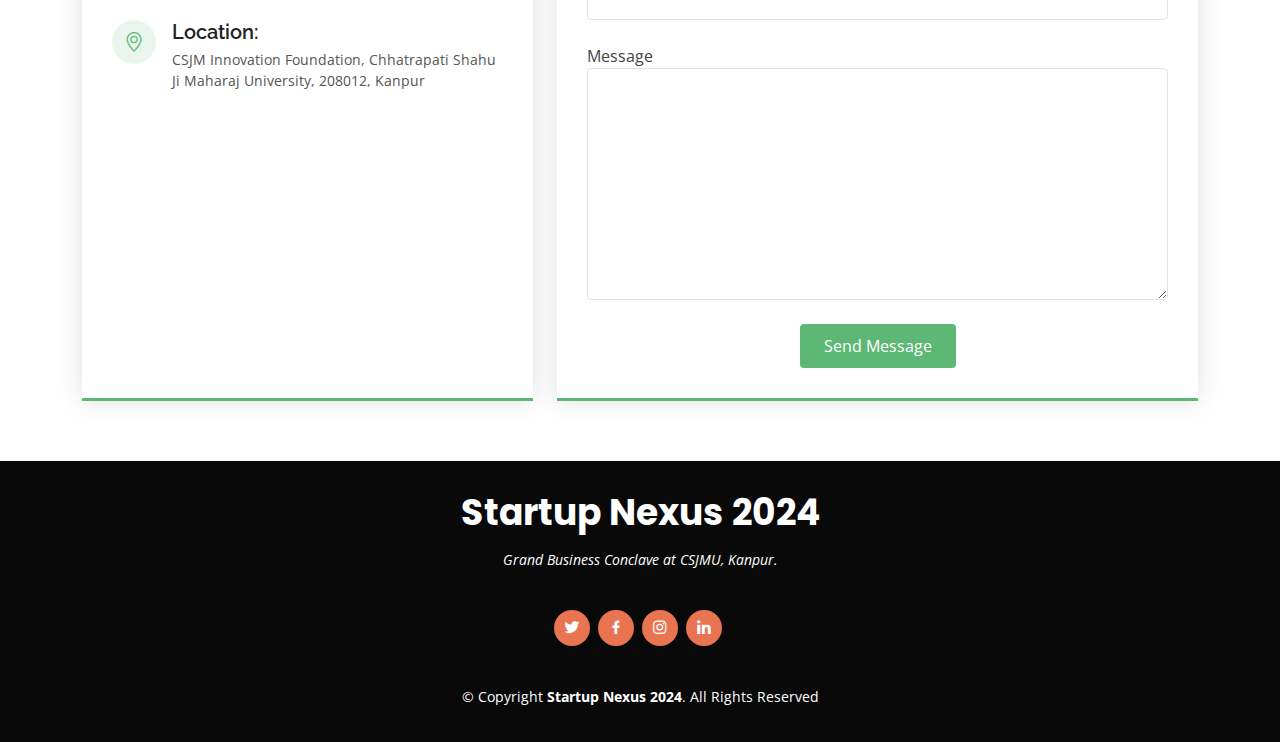
==== commit 3f579406: "a" ====
--- a/index.html
+++ b/index.html
@@ -346,7 +346,7 @@
             <div class="swiper-slide"><img src="assets/img/clients/client-7.png" class="img-fluid" alt=""></div>
             <div class="swiper-slide"><img src="assets/img/clients/client-8.png" class="img-fluid" alt=""></div> -->
           </div>
-          <!-- <div class="swiper-pagination"></div> -->
+          <div class="swiper-pagination"></div>
         </div>
 
       </div>
--- a/assets/css/style.css
+++ b/assets/css/style.css
@@ -733,7 +733,7 @@
 }
 
 .clients .swiper-pagination .swiper-pagination-bullet-active {
-  background-color: #5cb874;
+  background-color: rgb(233, 116, 81);
 }
 
 /*--------------------------------------------------------------
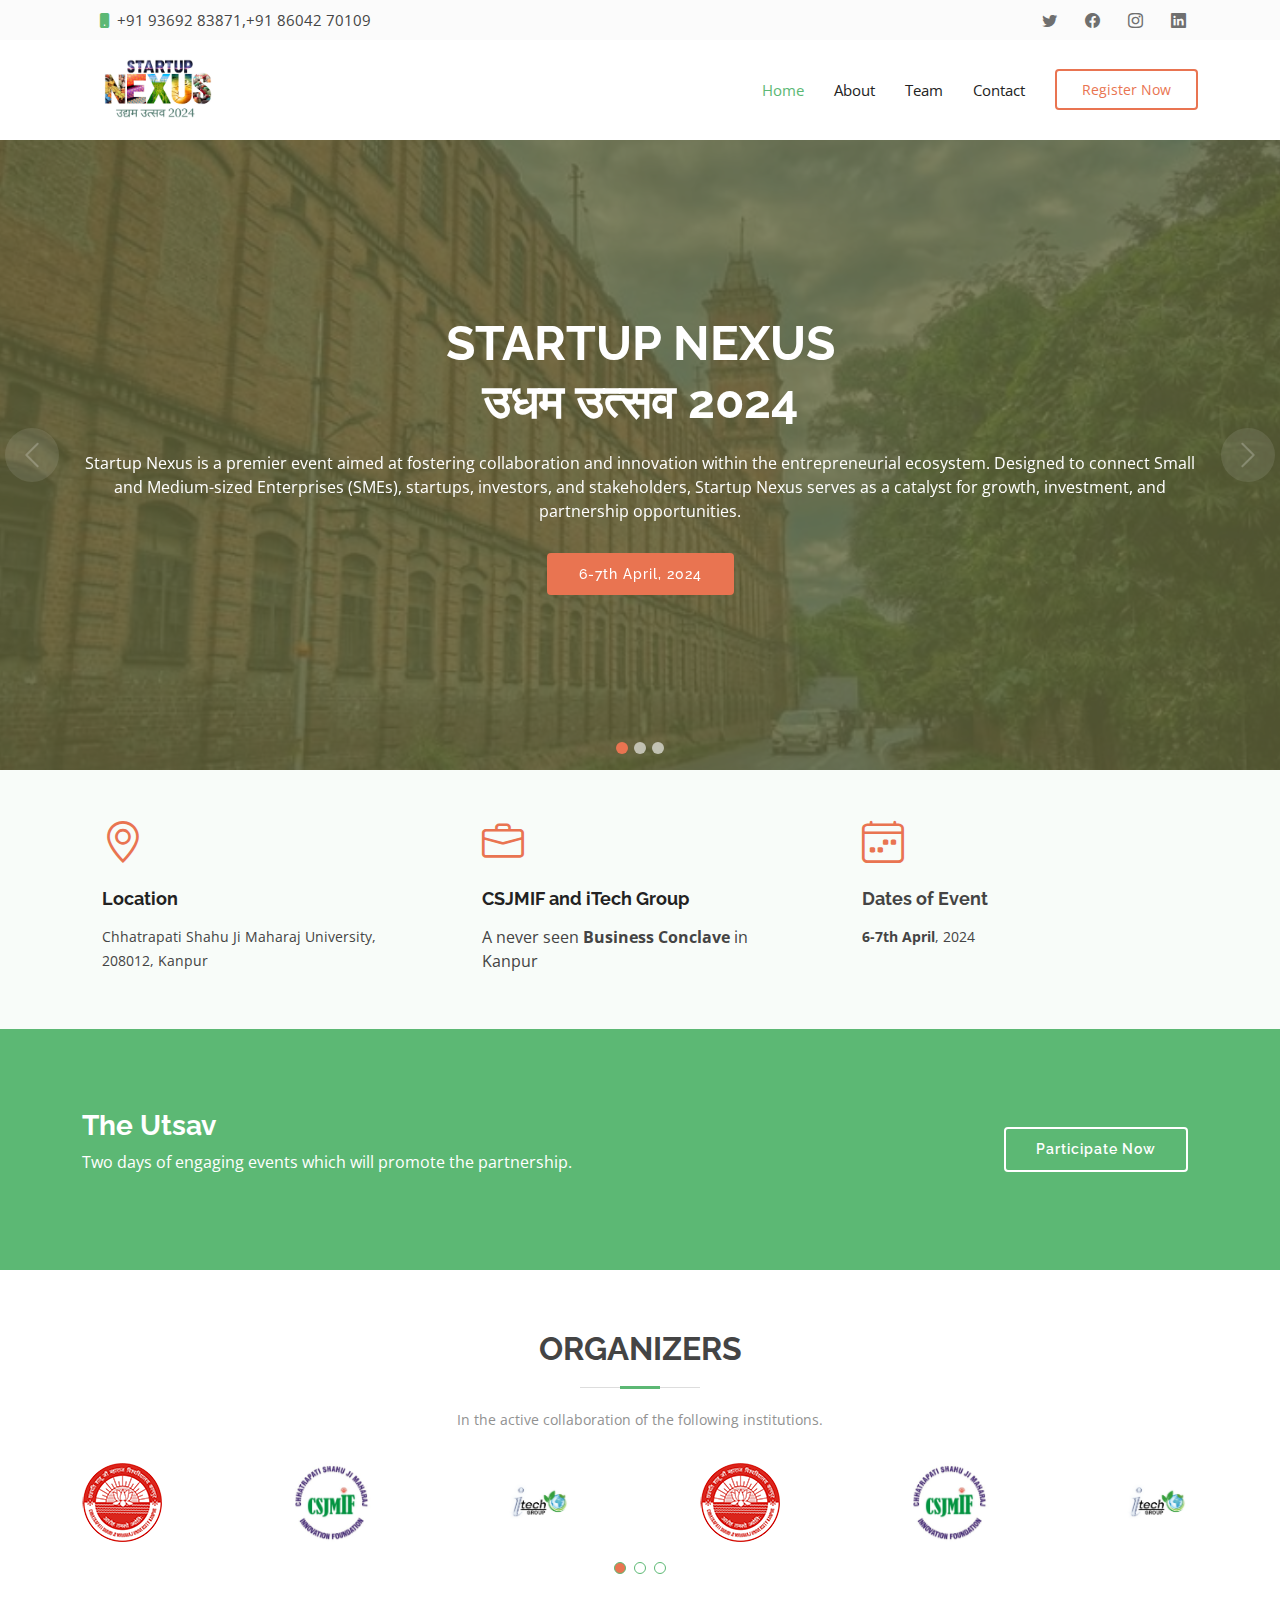
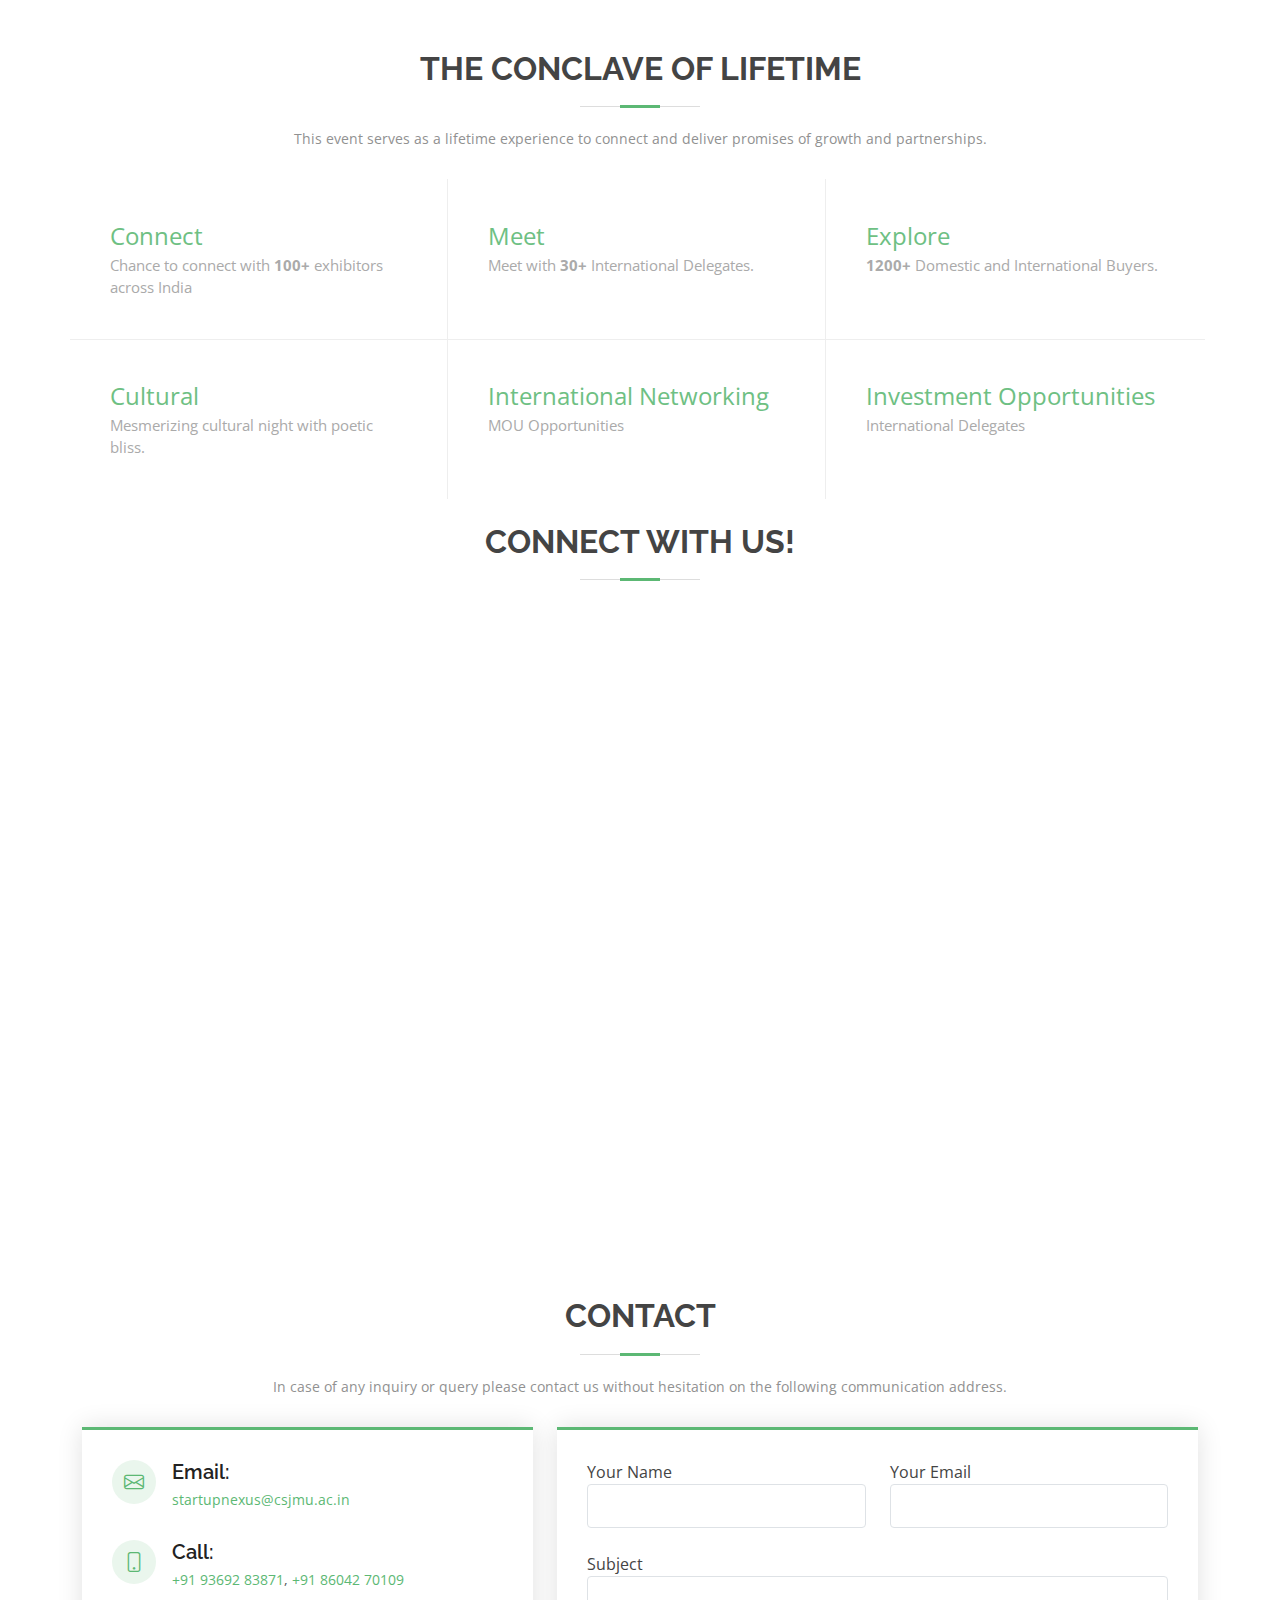
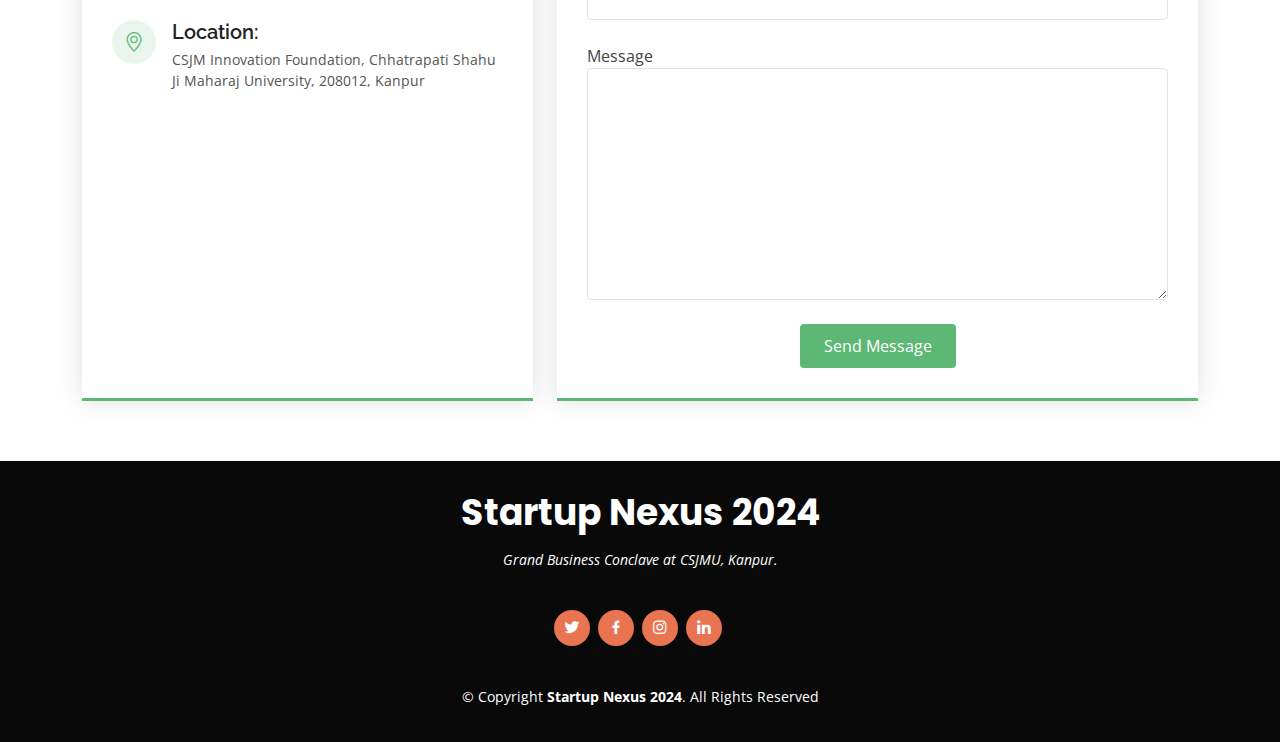
==== commit ed04e83d: "s" ====
--- a/index.html
+++ b/index.html
@@ -36,7 +36,7 @@
   <section id="topbar" class="d-flex align-items-center">
     <div class="container d-flex justify-content-center justify-content-md-between">
       <div class="contact-info d-flex align-items-center">
-        <i class="bi bi-envelope-fill"></i><a href="mailto:startupnexus@csjmu.ac.in"> startupnexus@csjmu.ac.in </a> 
+        <!-- <i class="bi bi-envelope-fill"></i><a href="mailto:startupnexus@csjmu.ac.in"> startupnexus@csjmu.ac.in </a>  -->
         <i class="bi bi-phone-fill phone-icon"></i> <a href="tel:+919369283871">+91 93692 83871</a>, <a href="tel:+918604270109">+91 86042 70109</a>
       </div>
       <div class="social-links d-none d-md-block">
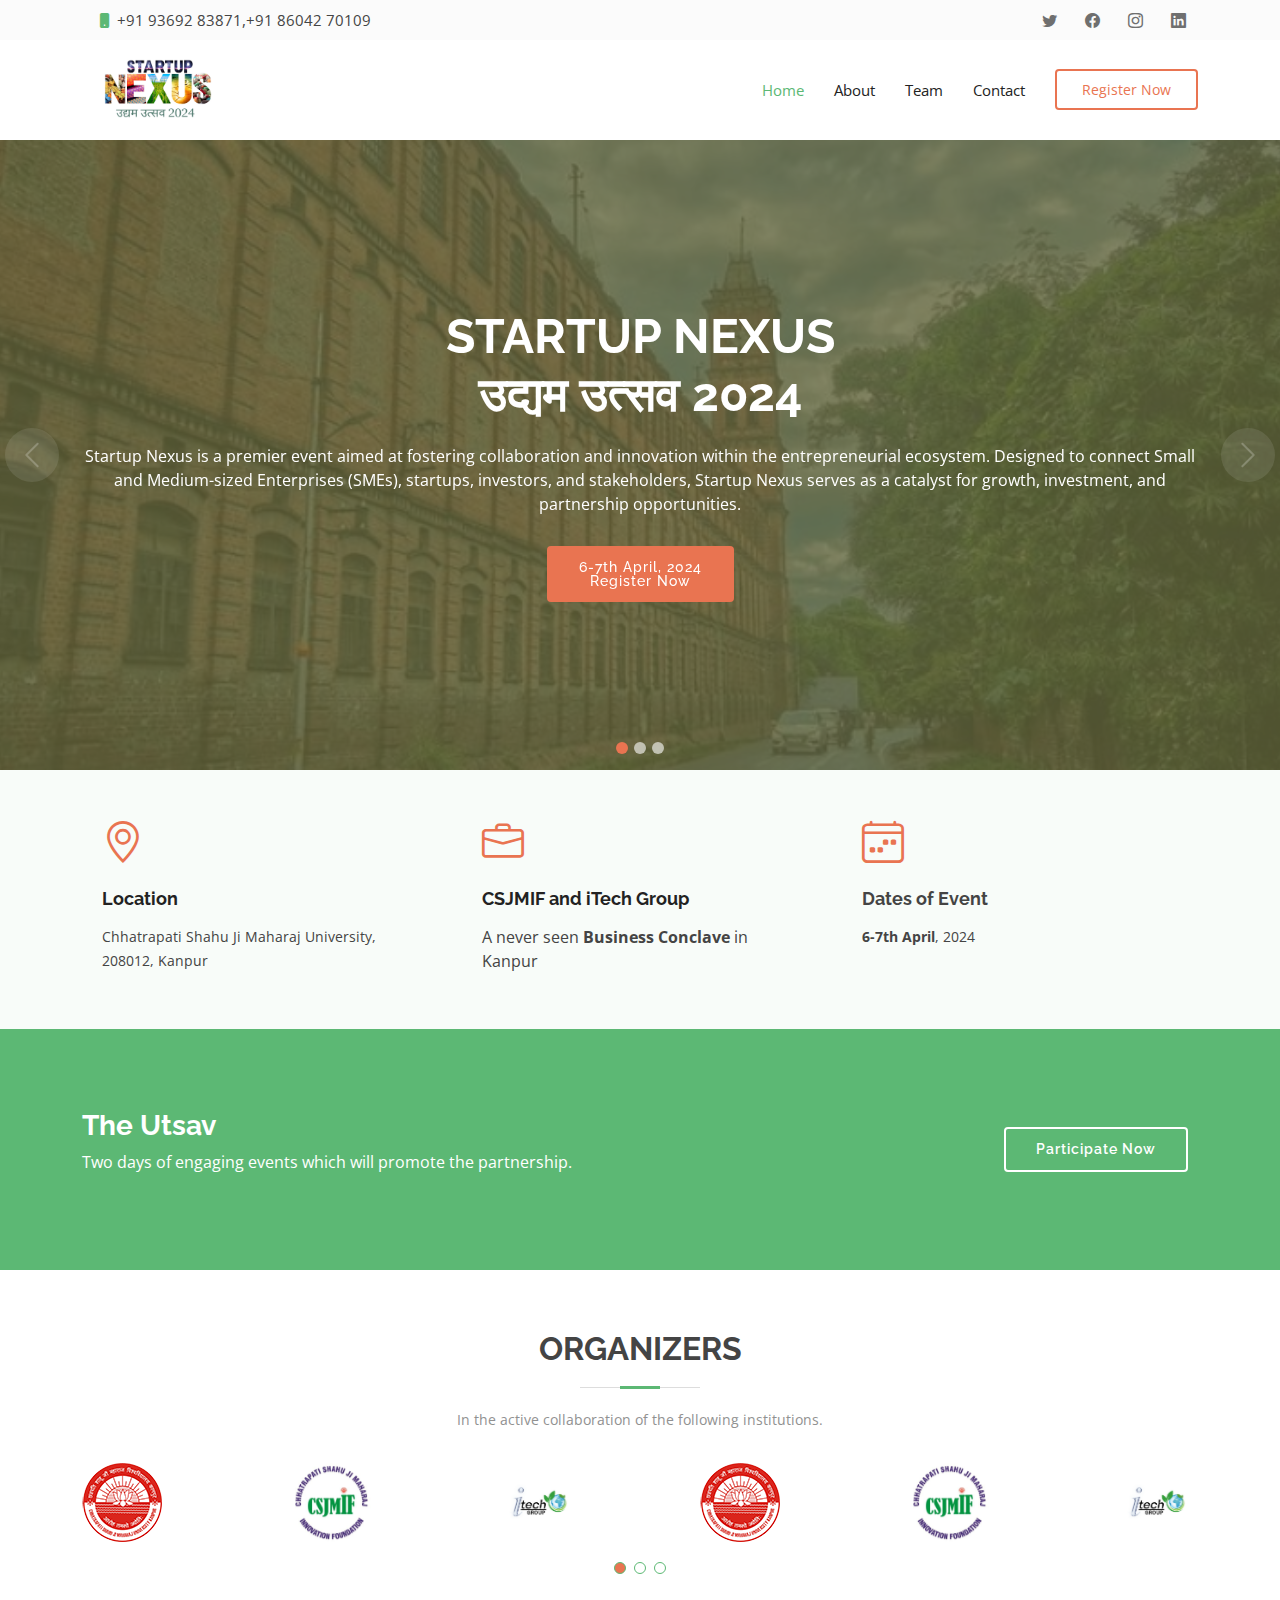
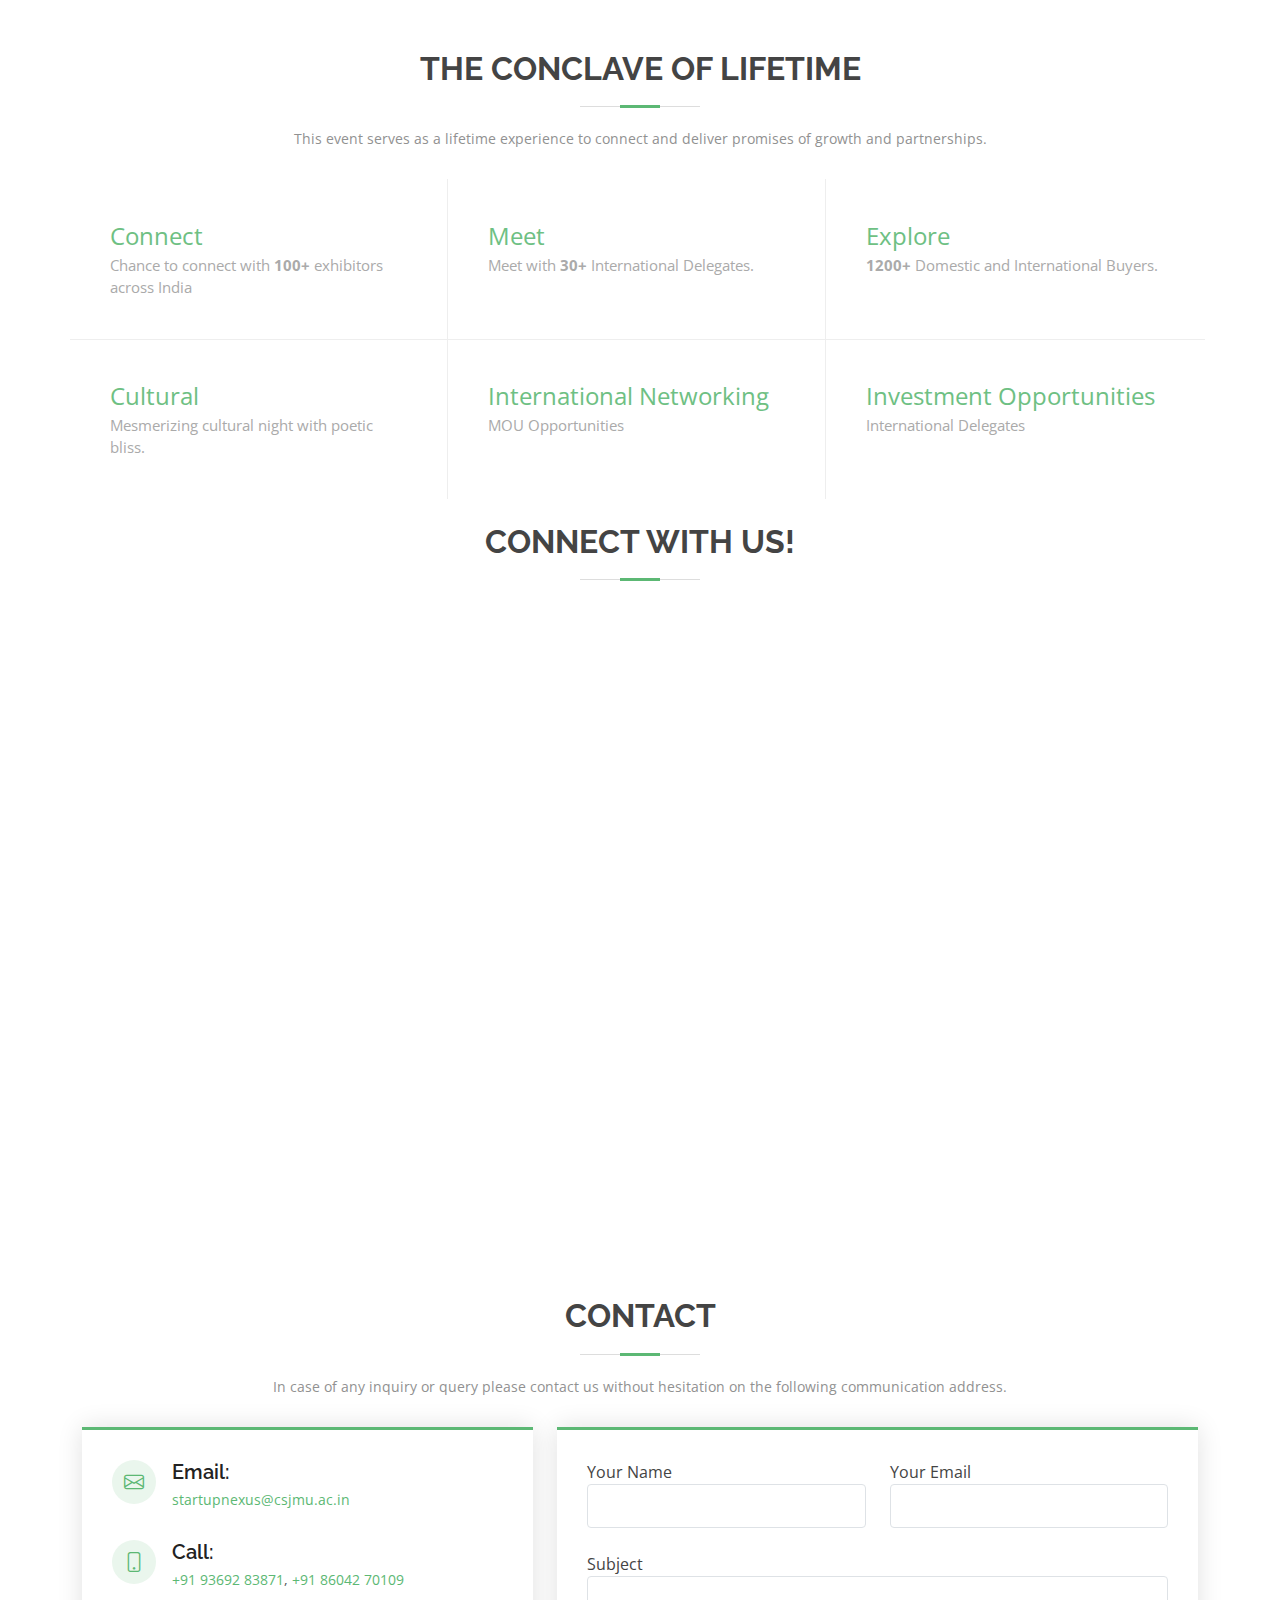
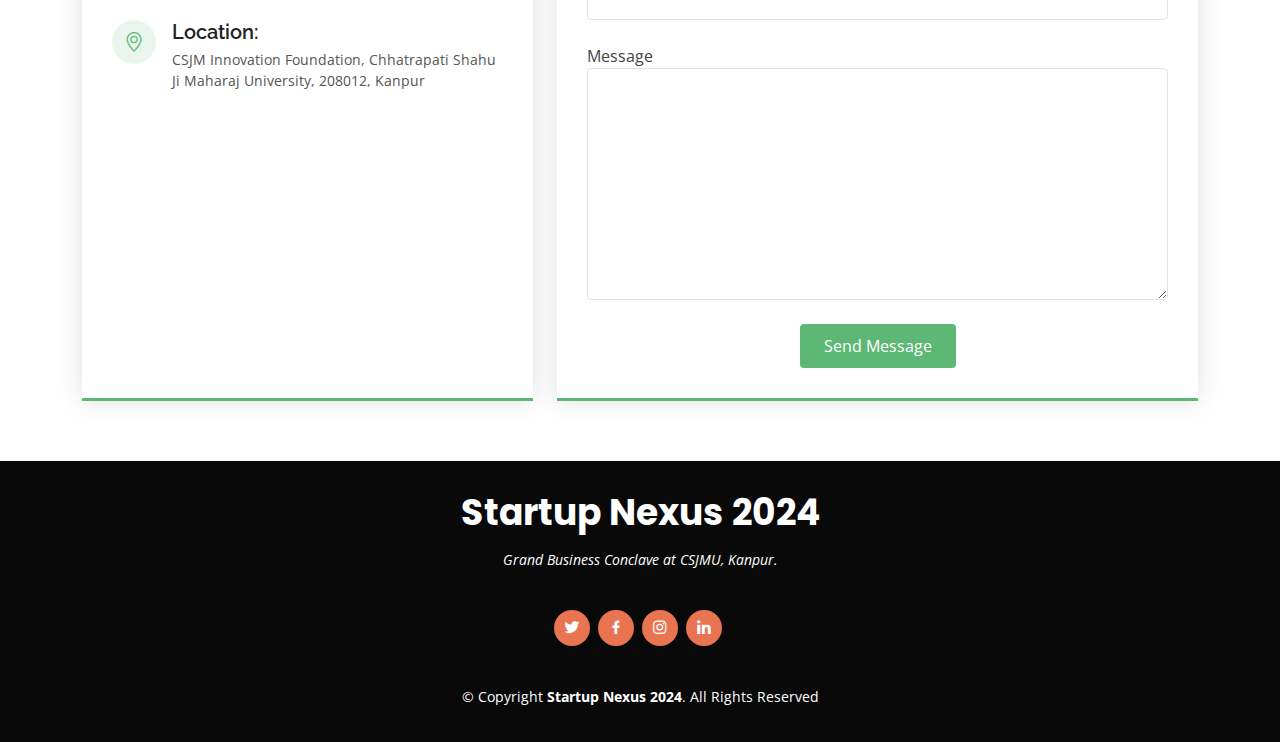
==== commit 002e9e55: "a" ====
--- a/index.html
+++ b/index.html
@@ -61,23 +61,7 @@
           <!-- <li><a class="nav-link scrollto" href="#services">Services</a></li> -->
           <!-- <li><a class="nav-link scrollto " href="#portfolio">Portfolio</a></li> -->
           <li><a class="nav-link scrollto" href="team.html">Team</a></li>
-          <!-- <li class="dropdown"><a href="#"><span>Drop Down</span> <i class="bi bi-chevron-down"></i></a>
-            <ul>
-              <li><a href="#">Drop Down 1</a></li>
-              <li class="dropdown"><a href="#"><span>Deep Drop Down</span> <i class="bi bi-chevron-right"></i></a>
-                <ul>
-                  <li><a href="#">Deep Drop Down 1</a></li>
-                  <li><a href="#">Deep Drop Down 2</a></li>
-                  <li><a href="#">Deep Drop Down 3</a></li>
-                  <li><a href="#">Deep Drop Down 4</a></li>
-                  <li><a href="#">Deep Drop Down 5</a></li>
-                </ul>
-              </li>
-              <li><a href="#">Drop Down 2</a></li>
-              <li><a href="#">Drop Down 3</a></li>
-              <li><a href="#">Drop Down 4</a></li>
-            </ul>
-          </li> -->
+         
           <li><a class="nav-link scrollto" href="#contact">Contact</a></li>
           <li><a class="getstarted scrollto" href="https://forms.gle/5ztN2ZW2z9mqe8BW7" target="_blank">Register Now</a></li>
         </ul>
@@ -99,10 +83,10 @@
         <div class="carousel-item active" style="background-image: url(assets/img/lalmili.jpeg)">
           <div class="carousel-container">
             <div class="container">
-              <h2 class="animate__animated animate__fadeInDown">STARTUP NEXUS <br> उधम उत्सव <span>2024</span> </h2> 
+              <h2 class="animate__animated animate__fadeInDown">STARTUP NEXUS <br> उद्यम उत्सव <span>2024</span> </h2> 
               <p class="animate__animated animate__fadeInUp">Startup Nexus is a premier event aimed at fostering collaboration and innovation within the entrepreneurial ecosystem. Designed to connect Small and Medium-sized Enterprises (SMEs), startups, investors, and stakeholders, Startup Nexus serves as a catalyst for growth, investment, and partnership opportunities. </p>
               <!-- <p class="animate__animated animate__fadeInUp">Venue is CSJMU, University.</p> -->
-              <a href="#about" class="btn-get-started animate__animated animate__fadeInUp scrollto">6-7th April, 2024</a>
+              <a href="https://forms.gle/5ztN2ZW2z9mqe8BW7" target="_blank" class="btn-get-started animate__animated animate__fadeInUp scrollto">6-7th April, 2024 <br> Register Now</a>
             </div>
           </div>
         </div>
@@ -354,15 +338,15 @@
 
      <!-- ======= Why Us Section ======= -->
     <section id="why-us" class="why-us">
-      <div class="container">
+      <div class="container " >
          <div class="section-title">
           <h2>The Conclave of Lifetime</h2>
           <p>This event serves as a lifetime experience to connect and deliver promises of growth and partnerships.</p>
         </div>
 
-        <div class="row no-gutters">
-
-          <div class="col-lg-4 col-md-6 content-item">
+        <div class="row no-gutters ">
+
+          <div class="col-lg-4 col-md-6 content-item ">
             <span>Connect</span>
             <p>Chance to connect with <b>100+</b> exhibitors across India</p>
           </div>
--- a/assets/css/style.css
+++ b/assets/css/style.css
@@ -671,6 +671,7 @@
 
 .why-us .row {
   overflow: hidden;
+
 }
 
 .why-us .content-item {
@@ -678,6 +679,8 @@
   border-left: 1px solid #eee;
   border-bottom: 1px solid #eee;
   margin: -1px;
+
+
 }
 
 .why-us .content-item span {
@@ -685,6 +688,7 @@
   font-size: 24px;
   font-weight: 400;
   color: #6ec083;
+  justify-content: center;
 }
 
 .why-us .content-item h4 {
@@ -1118,6 +1122,7 @@
   box-shadow: 0px 0px 12px 0px rgba(34, 34, 34, 0.07);
   padding: 30px 20px;
   background: #fff;
+  
 }
 
 .team .member img {
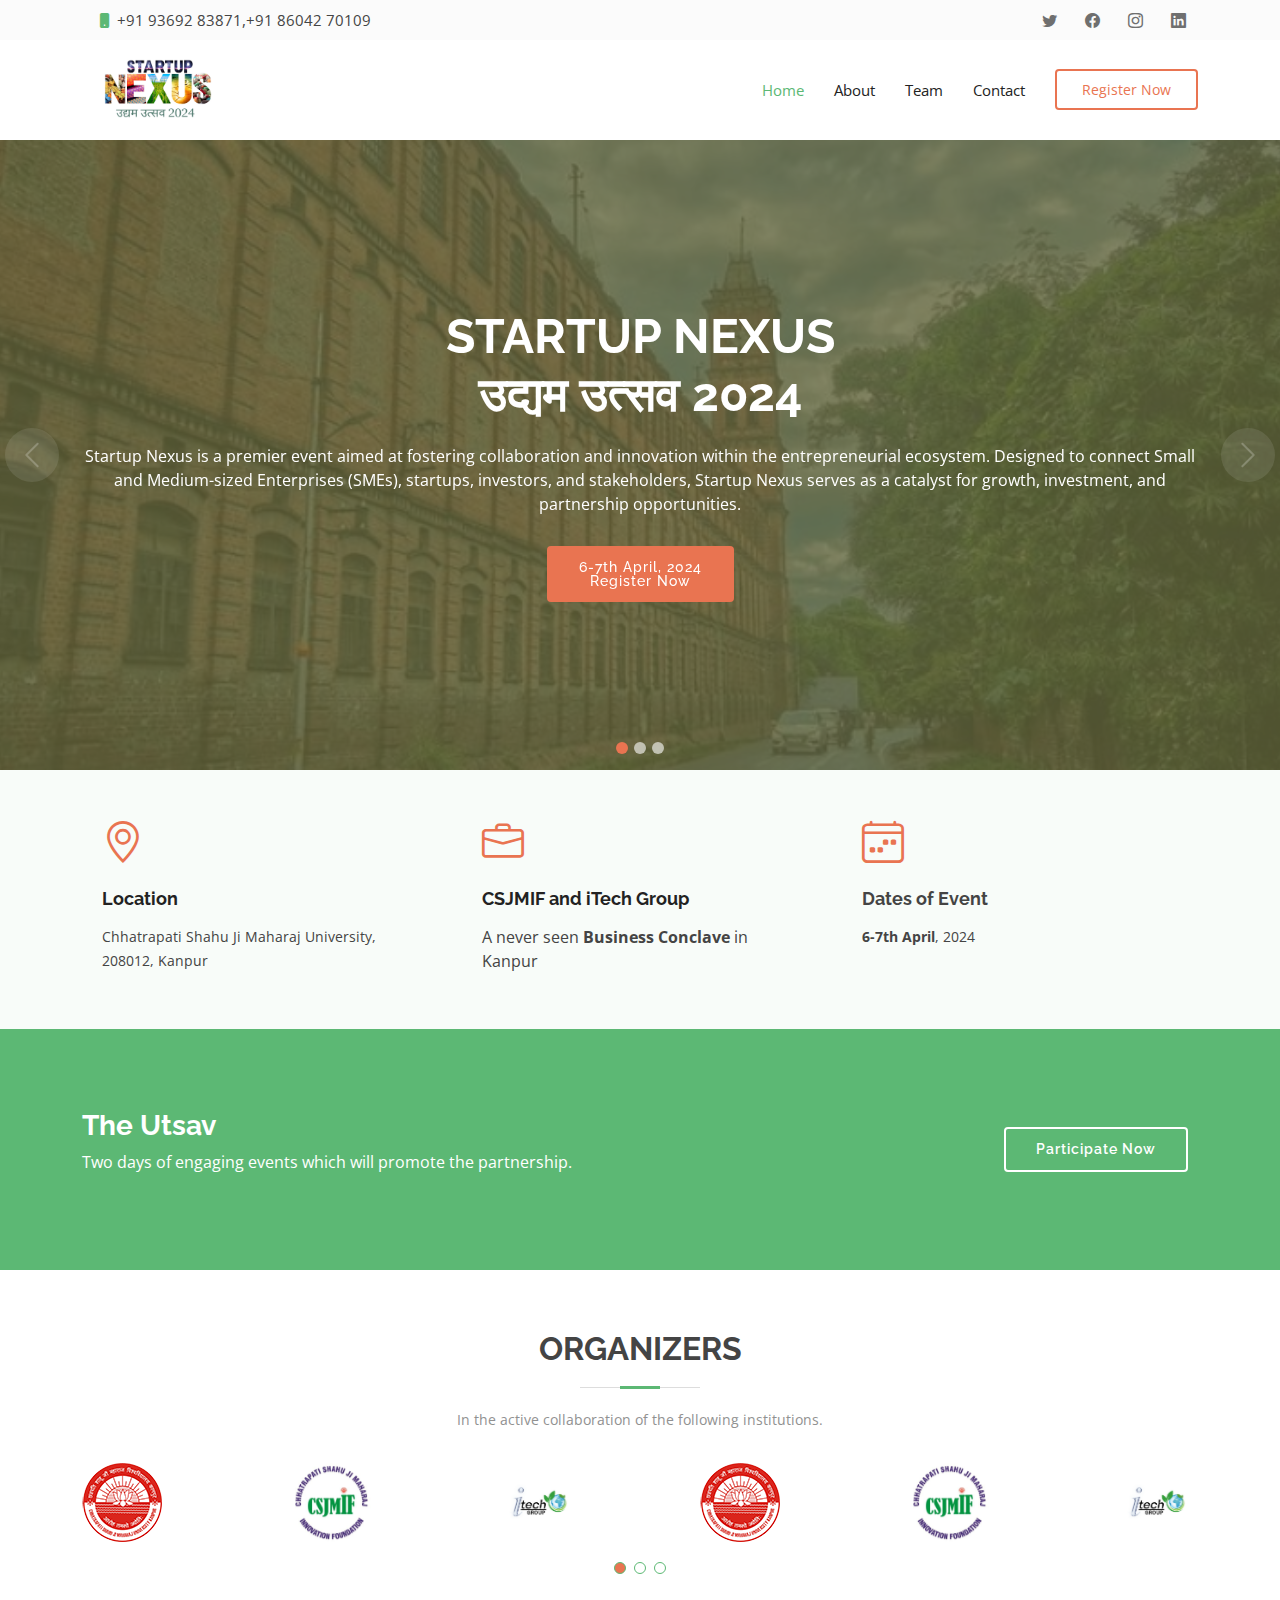
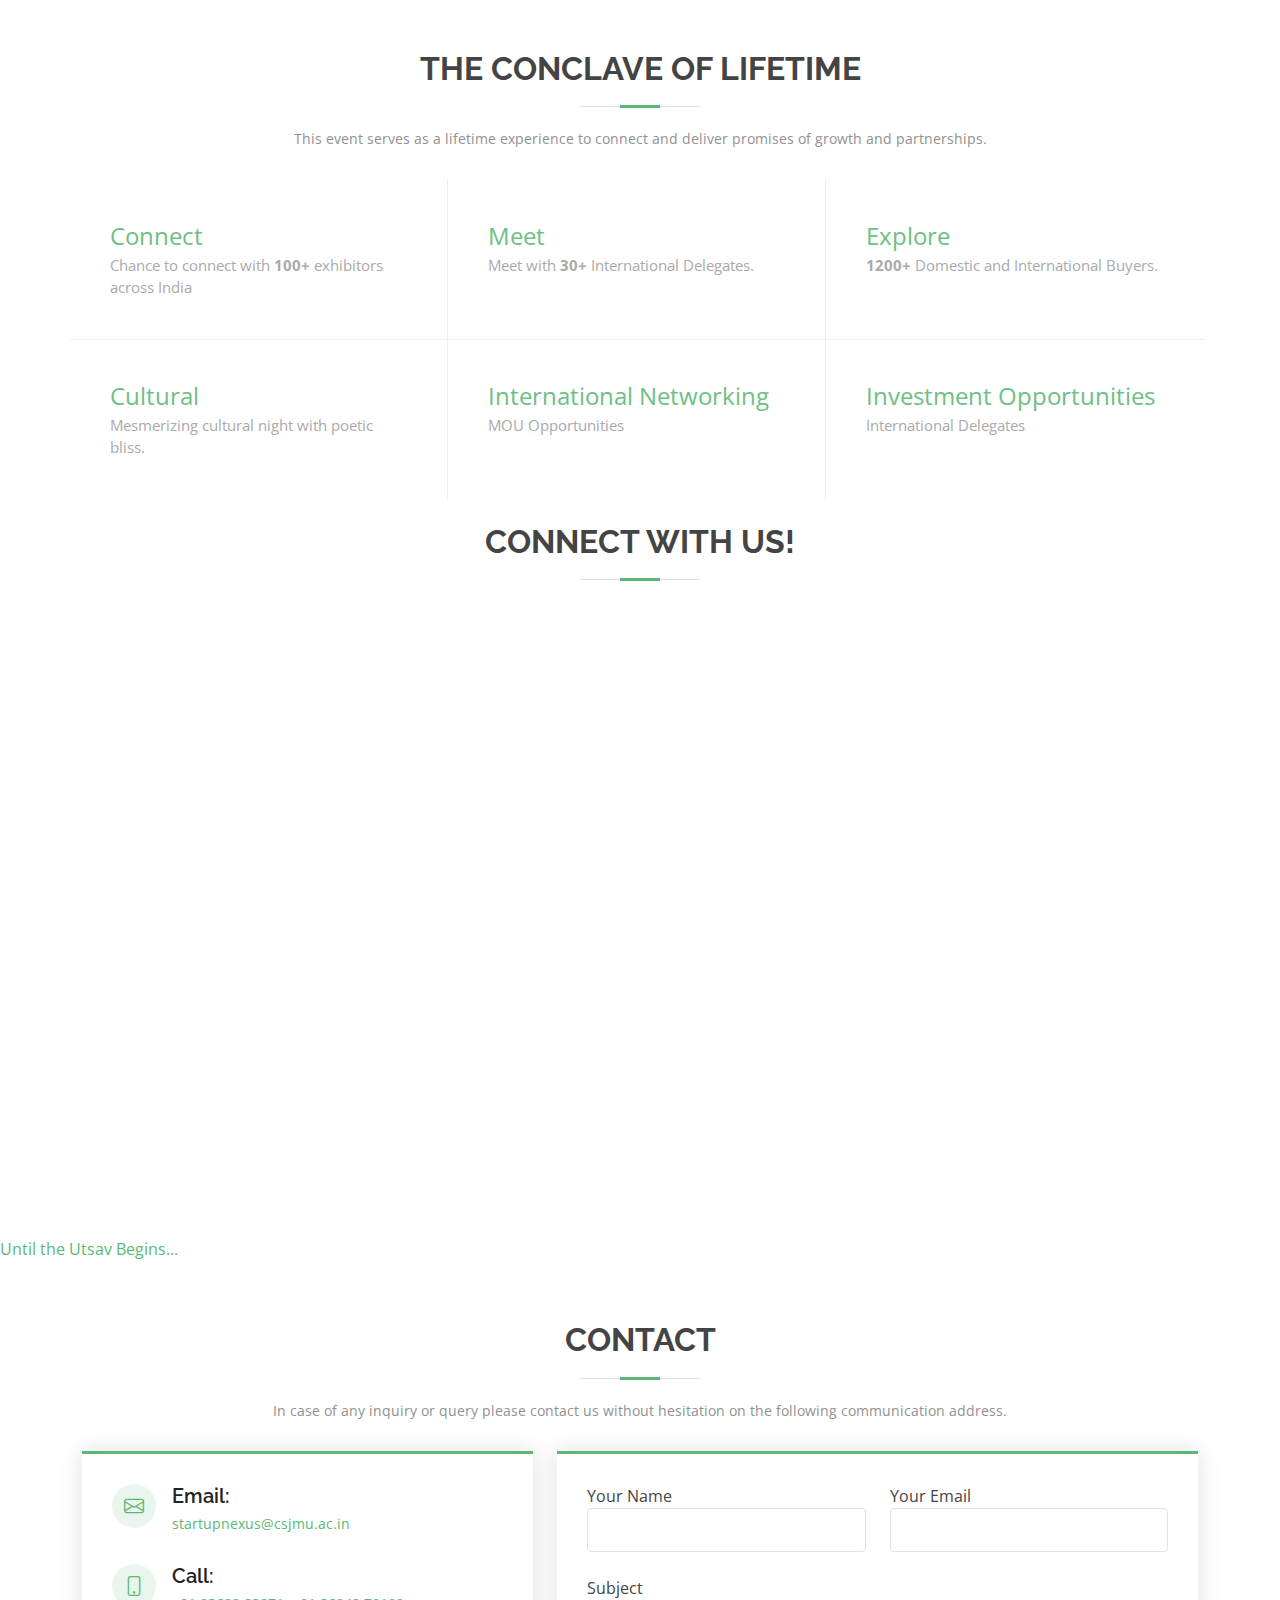
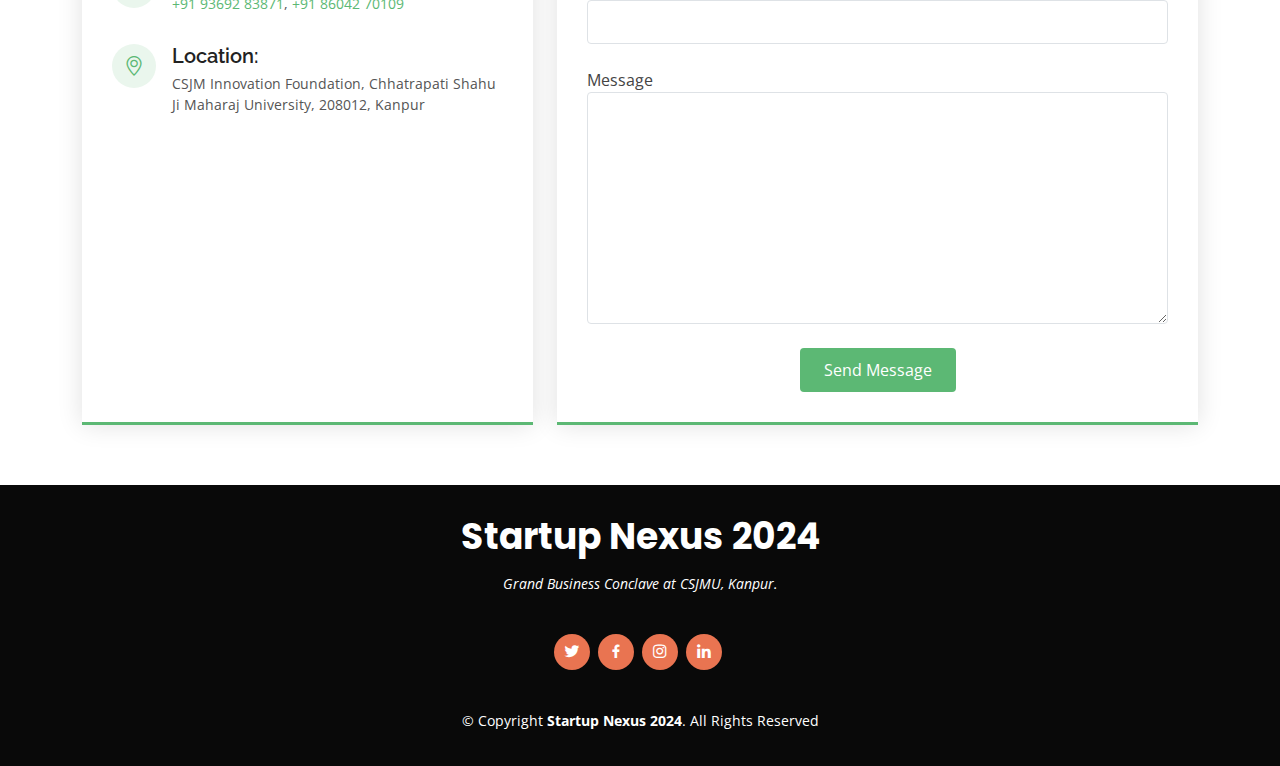
==== commit 0bae2496: "a" ====
--- a/index.html
+++ b/index.html
@@ -546,7 +546,8 @@
     </section> --><!-- End Portfolio Section -->
 
    
-
+    <script src="https://cdn.logwork.com/widget/countdown.js"></script>
+<a href="https://logwork.com/countdown-4nfo" class="countdown-timer" data-style="circles" data-timezone="Asia/Kolkata" data-date="2024-04-06 11:00">Until the Utsav Begins...</a>
     <!-- ======= Contact Section ======= -->
     <section id="contact" class="contact">
       <div class="container">
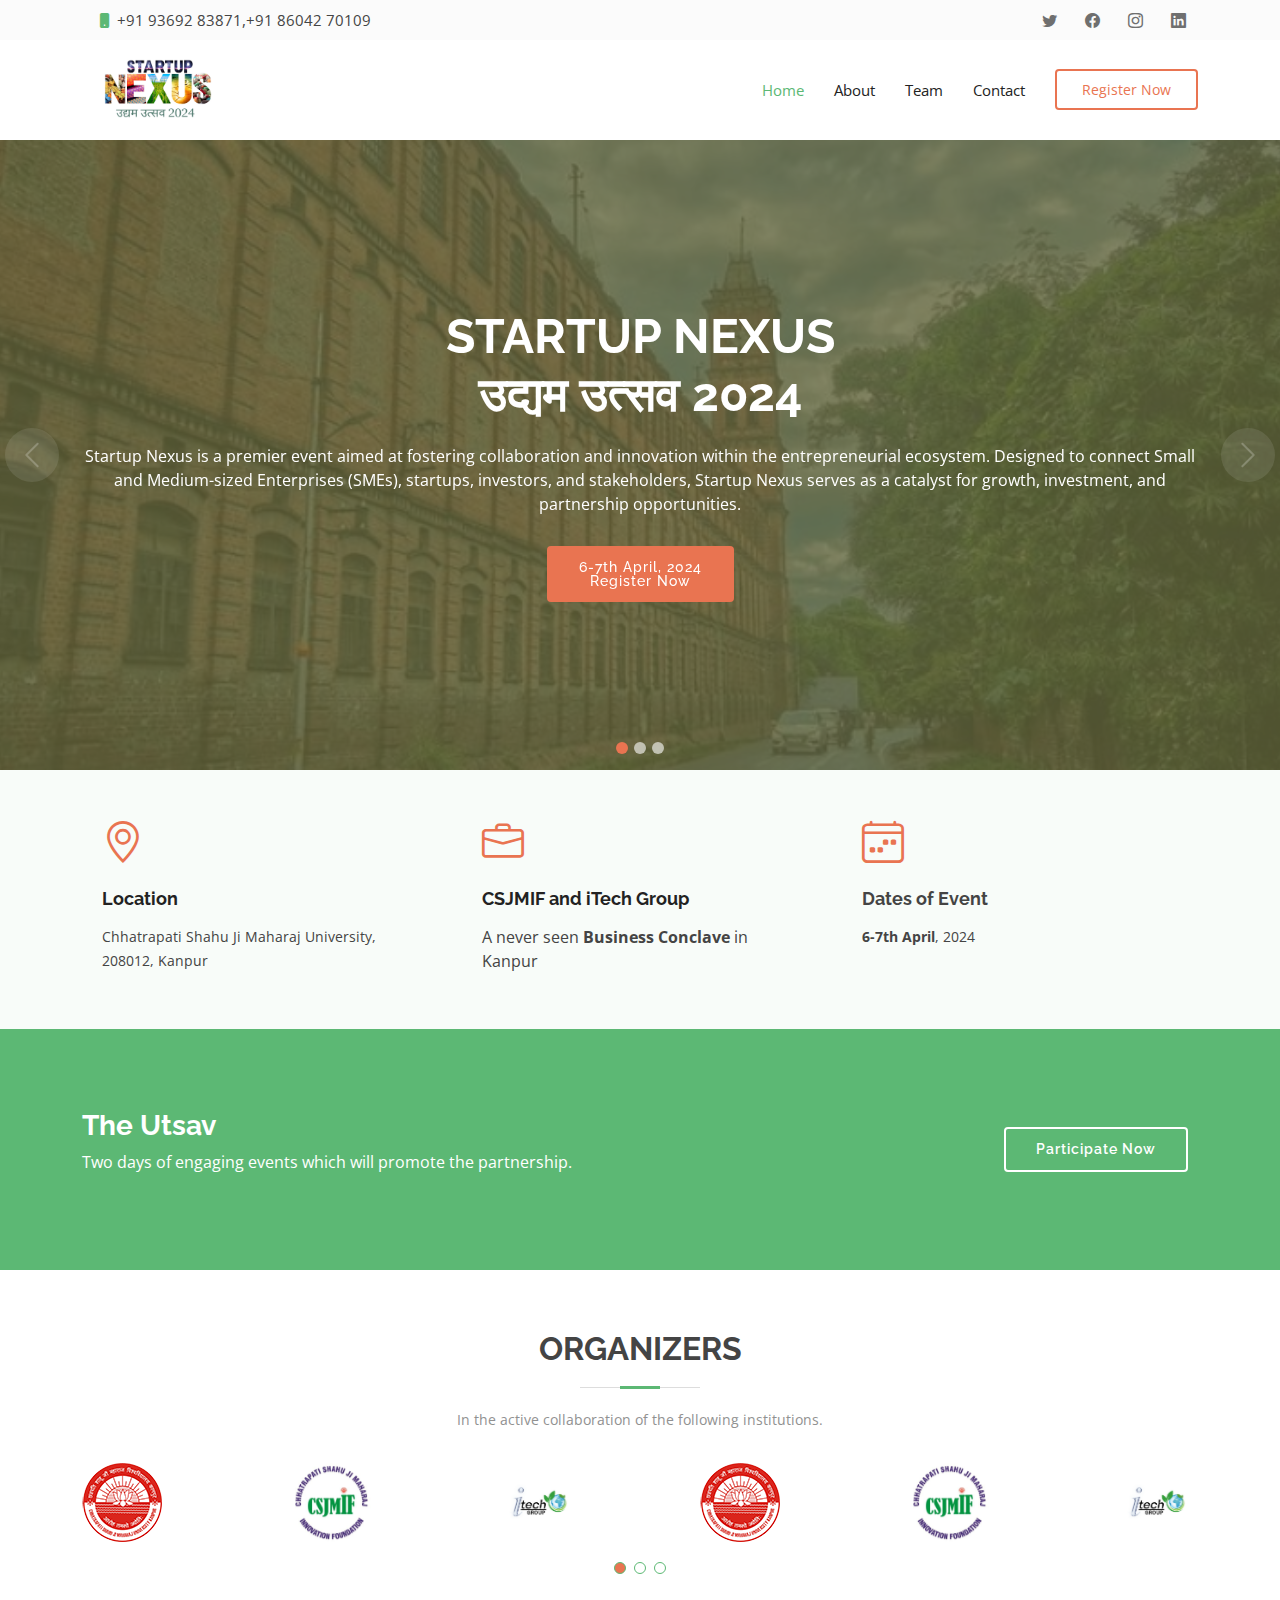
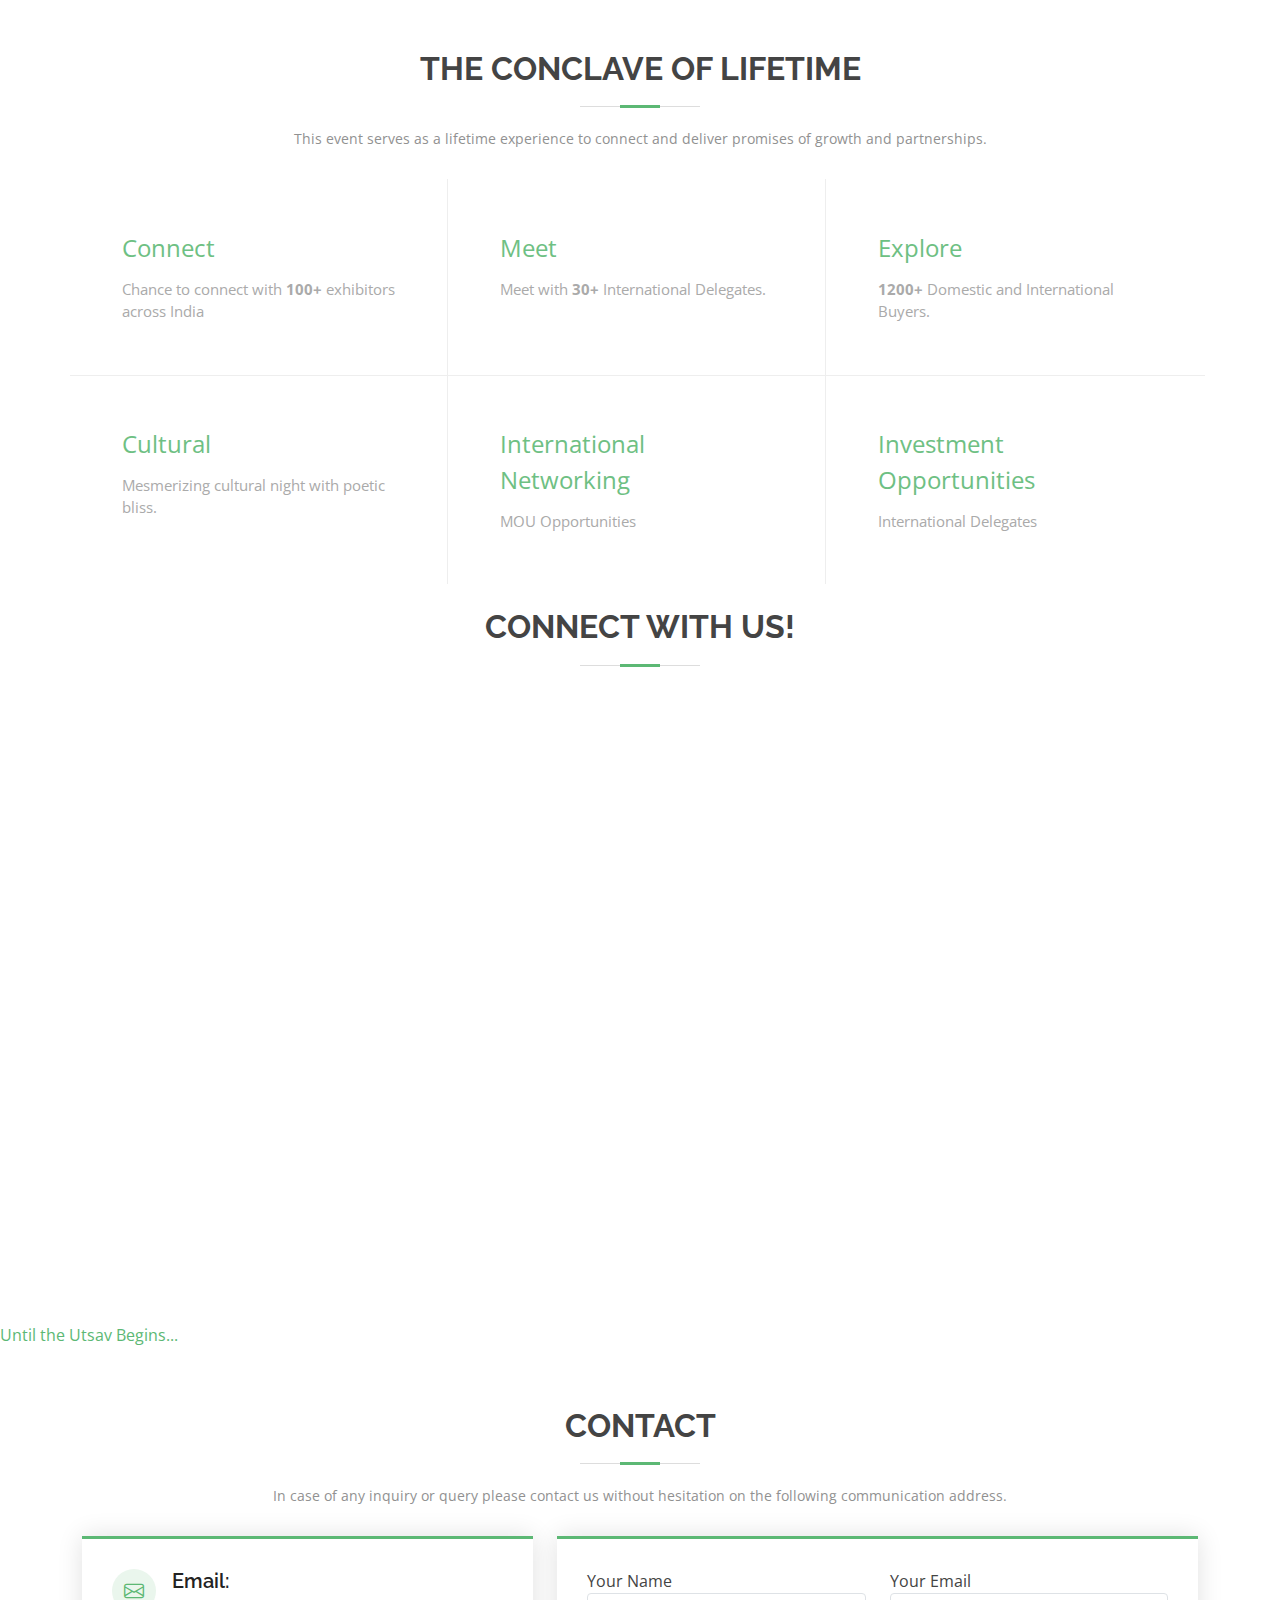
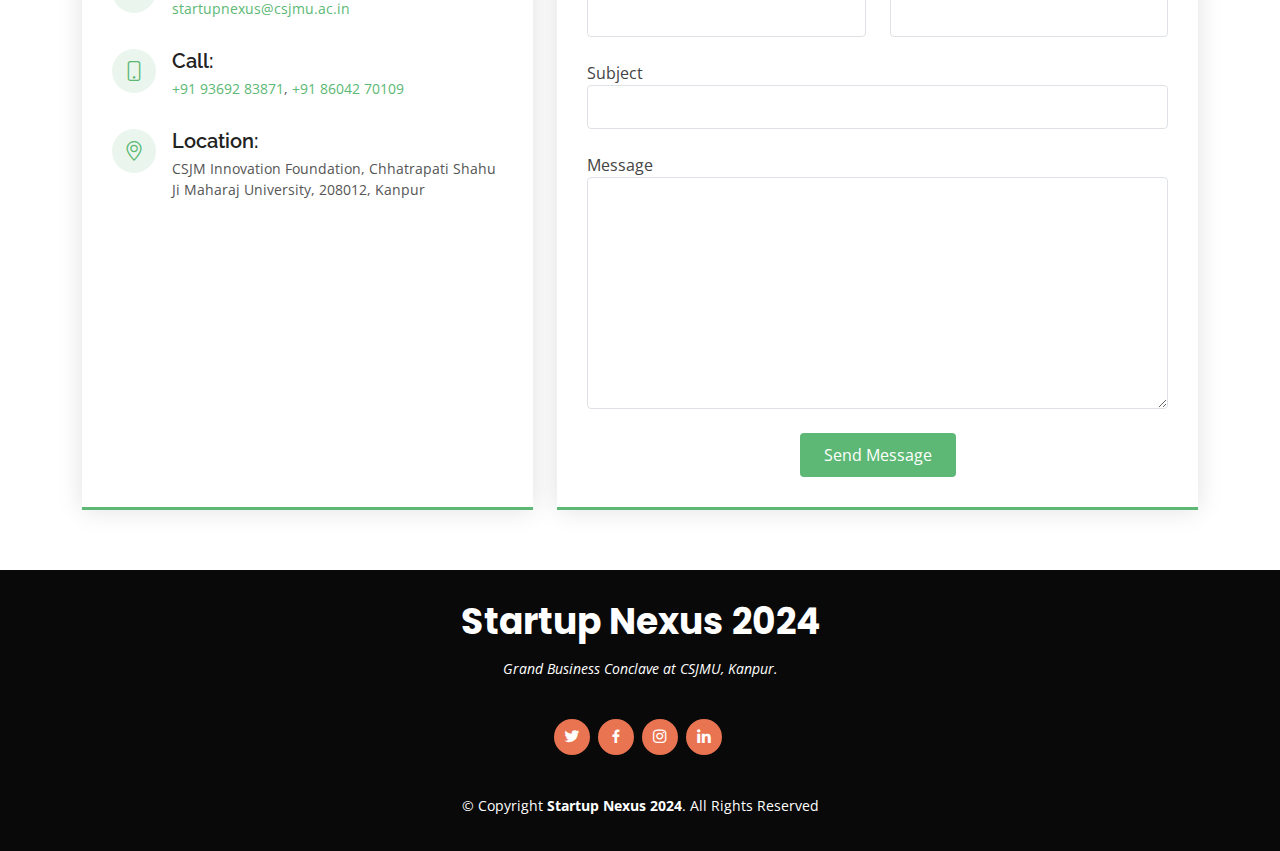
==== commit e8ea3c01: "a" ====
--- a/index.html
+++ b/index.html
@@ -340,7 +340,7 @@
     <section id="why-us" class="why-us">
       <div class="container " >
          <div class="section-title">
-          <h2>The Conclave of Lifetime</h2>
+          <h2> The Conclave of Lifetime</h2>
           <p>This event serves as a lifetime experience to connect and deliver promises of growth and partnerships.</p>
         </div>
 
--- a/assets/css/style.css
+++ b/assets/css/style.css
@@ -689,6 +689,7 @@
   font-weight: 400;
   color: #6ec083;
   justify-content: center;
+  margin: 12px; 
 }
 
 .why-us .content-item h4 {
@@ -701,8 +702,9 @@
 .why-us .content-item p {
   color: #aaaaaa;
   font-size: 15px;
-  margin: 0;
+  margin: 12px;
   padding: 0;
+  
 }
 
 @media (max-width: 768px) {
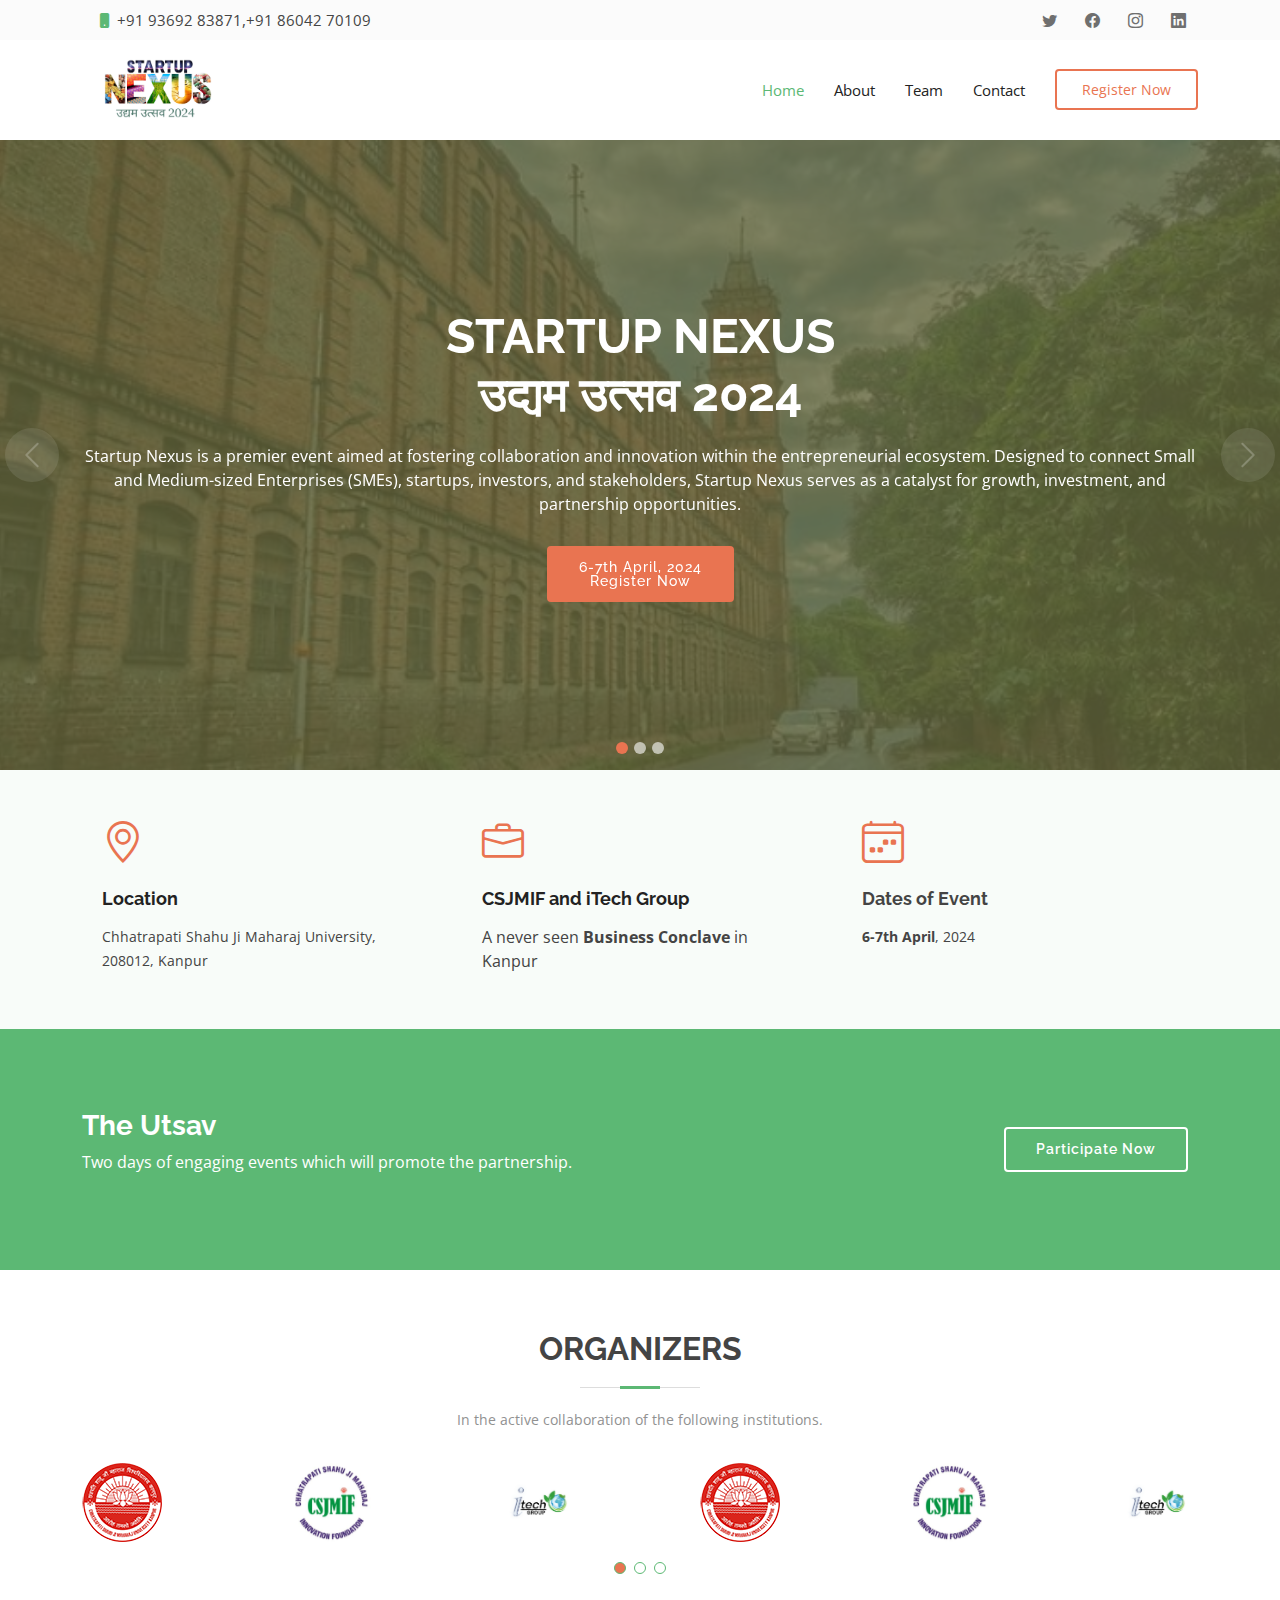
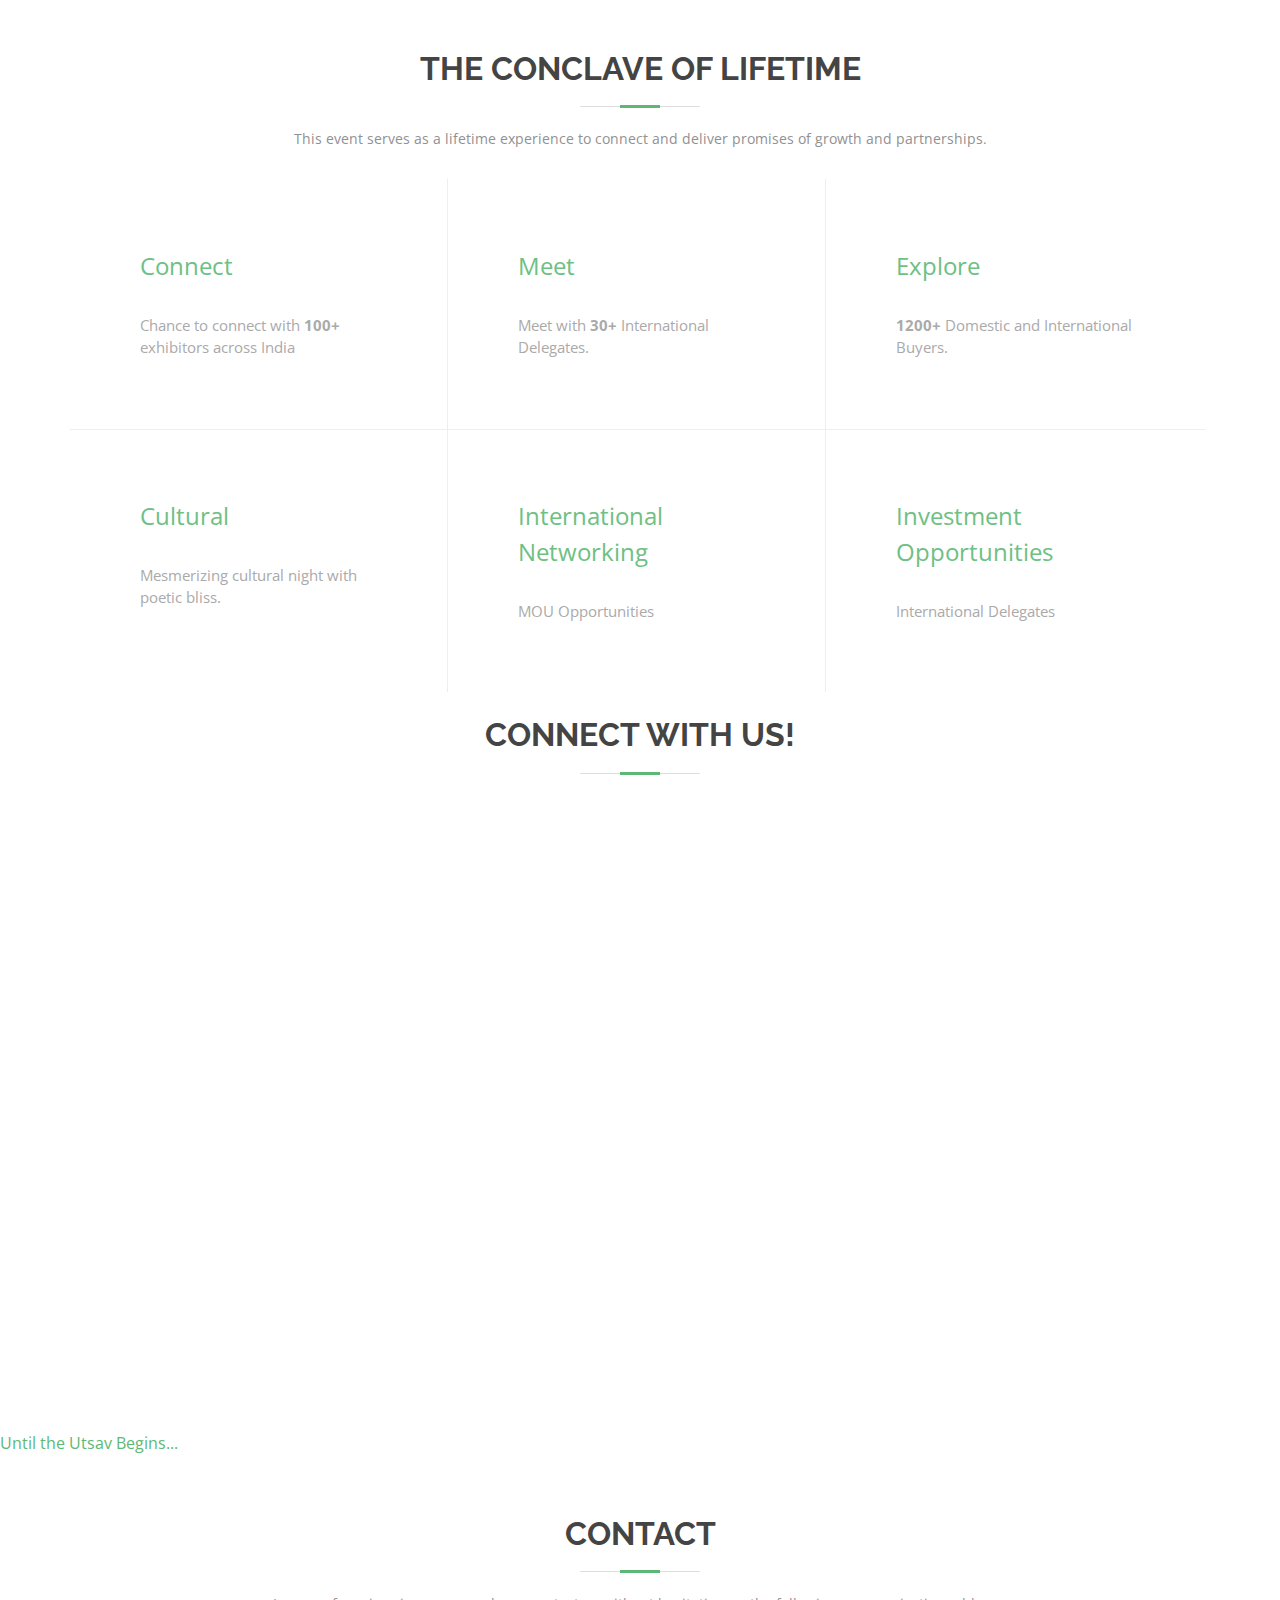
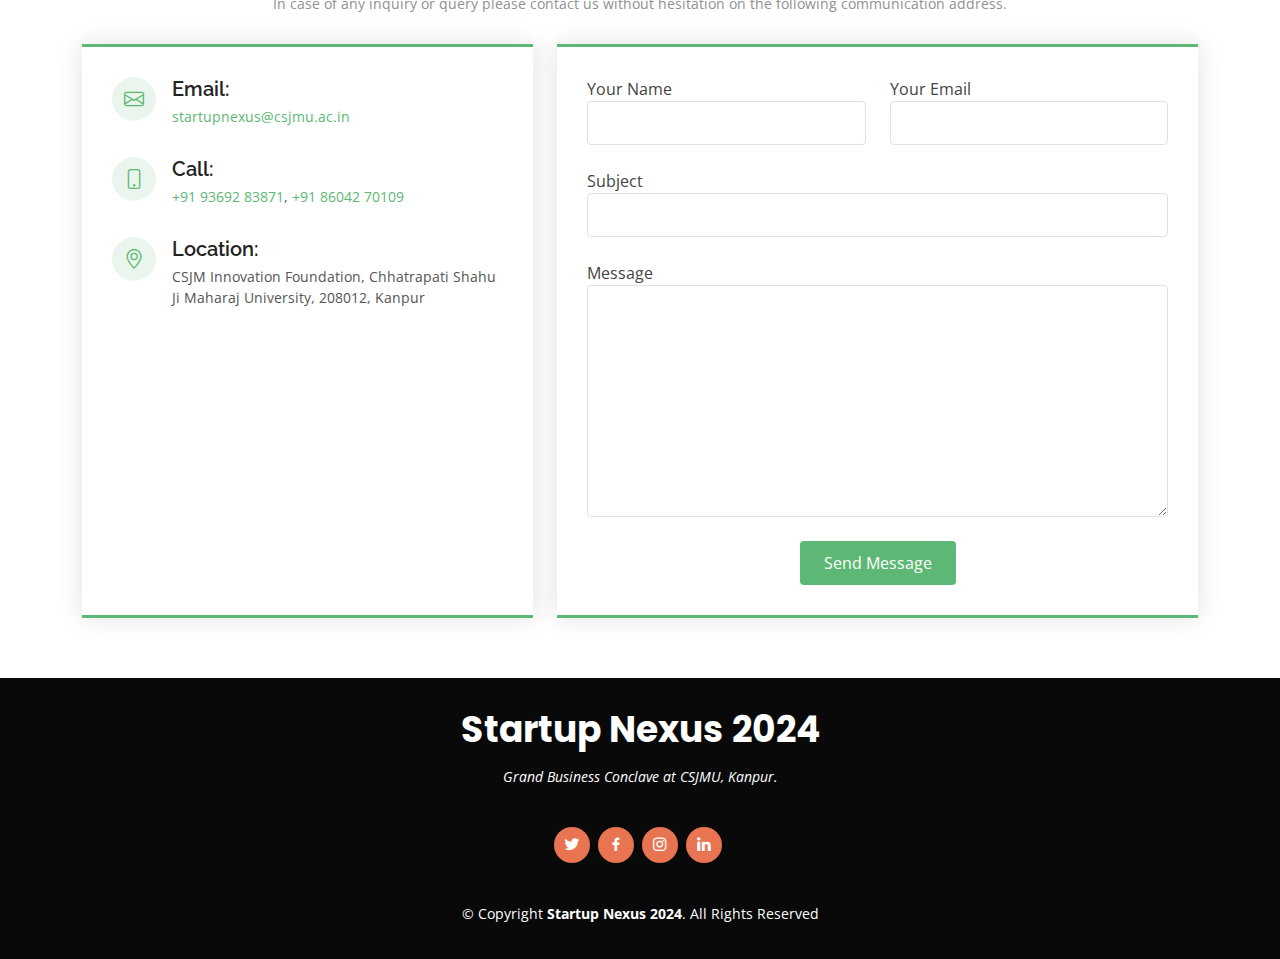
==== commit 6b197f26: "a" ====
--- a/index.html
+++ b/index.html
@@ -11,7 +11,7 @@
 
   <!-- Favicons -->
   <link href="assets/img/favicon.png" rel="icon">
-  <link href="assets/img/apple.png" rel="apple-touch-icon">
+  <link href="assets/img/favicon.png" rel="apple-touch-icon">
 
   <!-- Google Fonts -->
   <link href="https://fonts.googleapis.com/css?family=Open+Sans:300,300i,400,400i,600,600i,700,700i|Raleway:300,300i,400,400i,500,500i,600,600i,700,700i|Poppins:300,300i,400,400i,500,500i,600,600i,700,700i" rel="stylesheet">
--- a/assets/css/style.css
+++ b/assets/css/style.css
@@ -689,7 +689,7 @@
   font-weight: 400;
   color: #6ec083;
   justify-content: center;
-  margin: 12px; 
+  margin: 30px; 
 }
 
 .why-us .content-item h4 {
@@ -702,7 +702,7 @@
 .why-us .content-item p {
   color: #aaaaaa;
   font-size: 15px;
-  margin: 12px;
+  margin: 30px;
   padding: 0;
   
 }
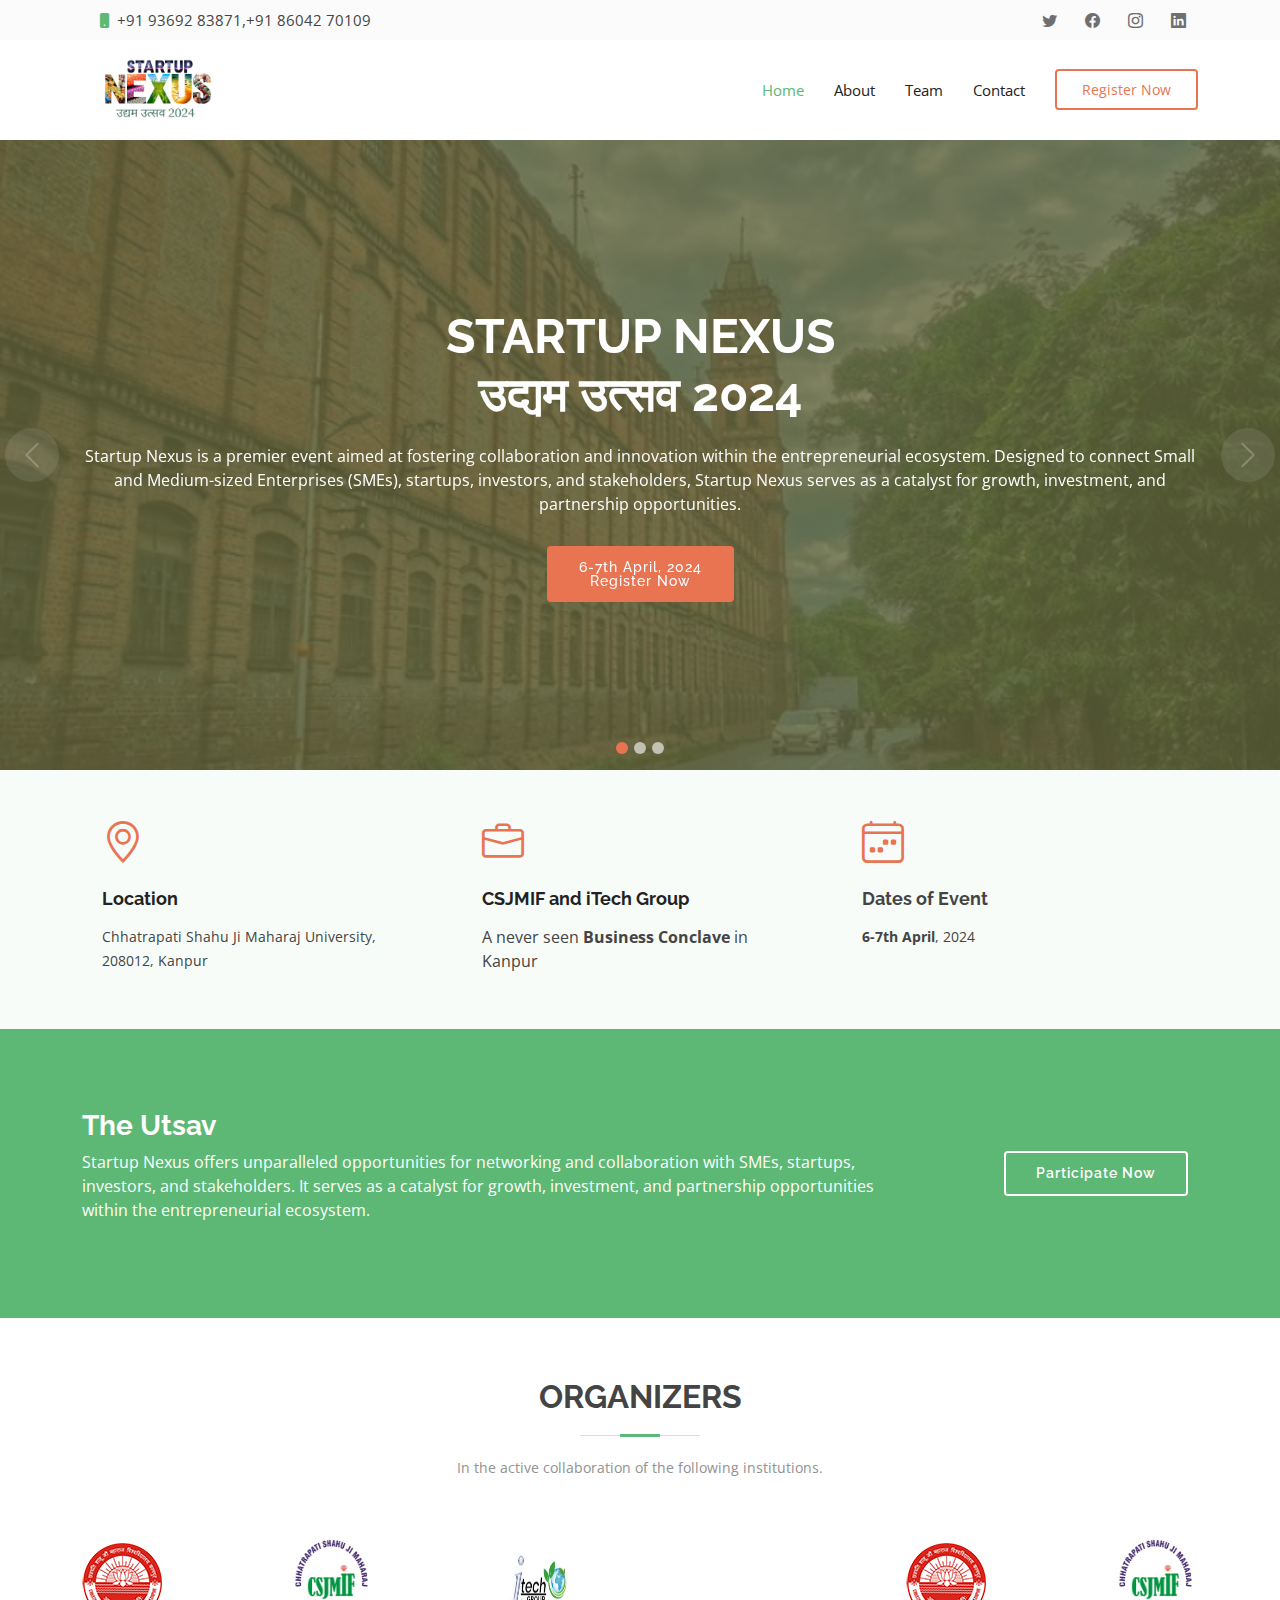
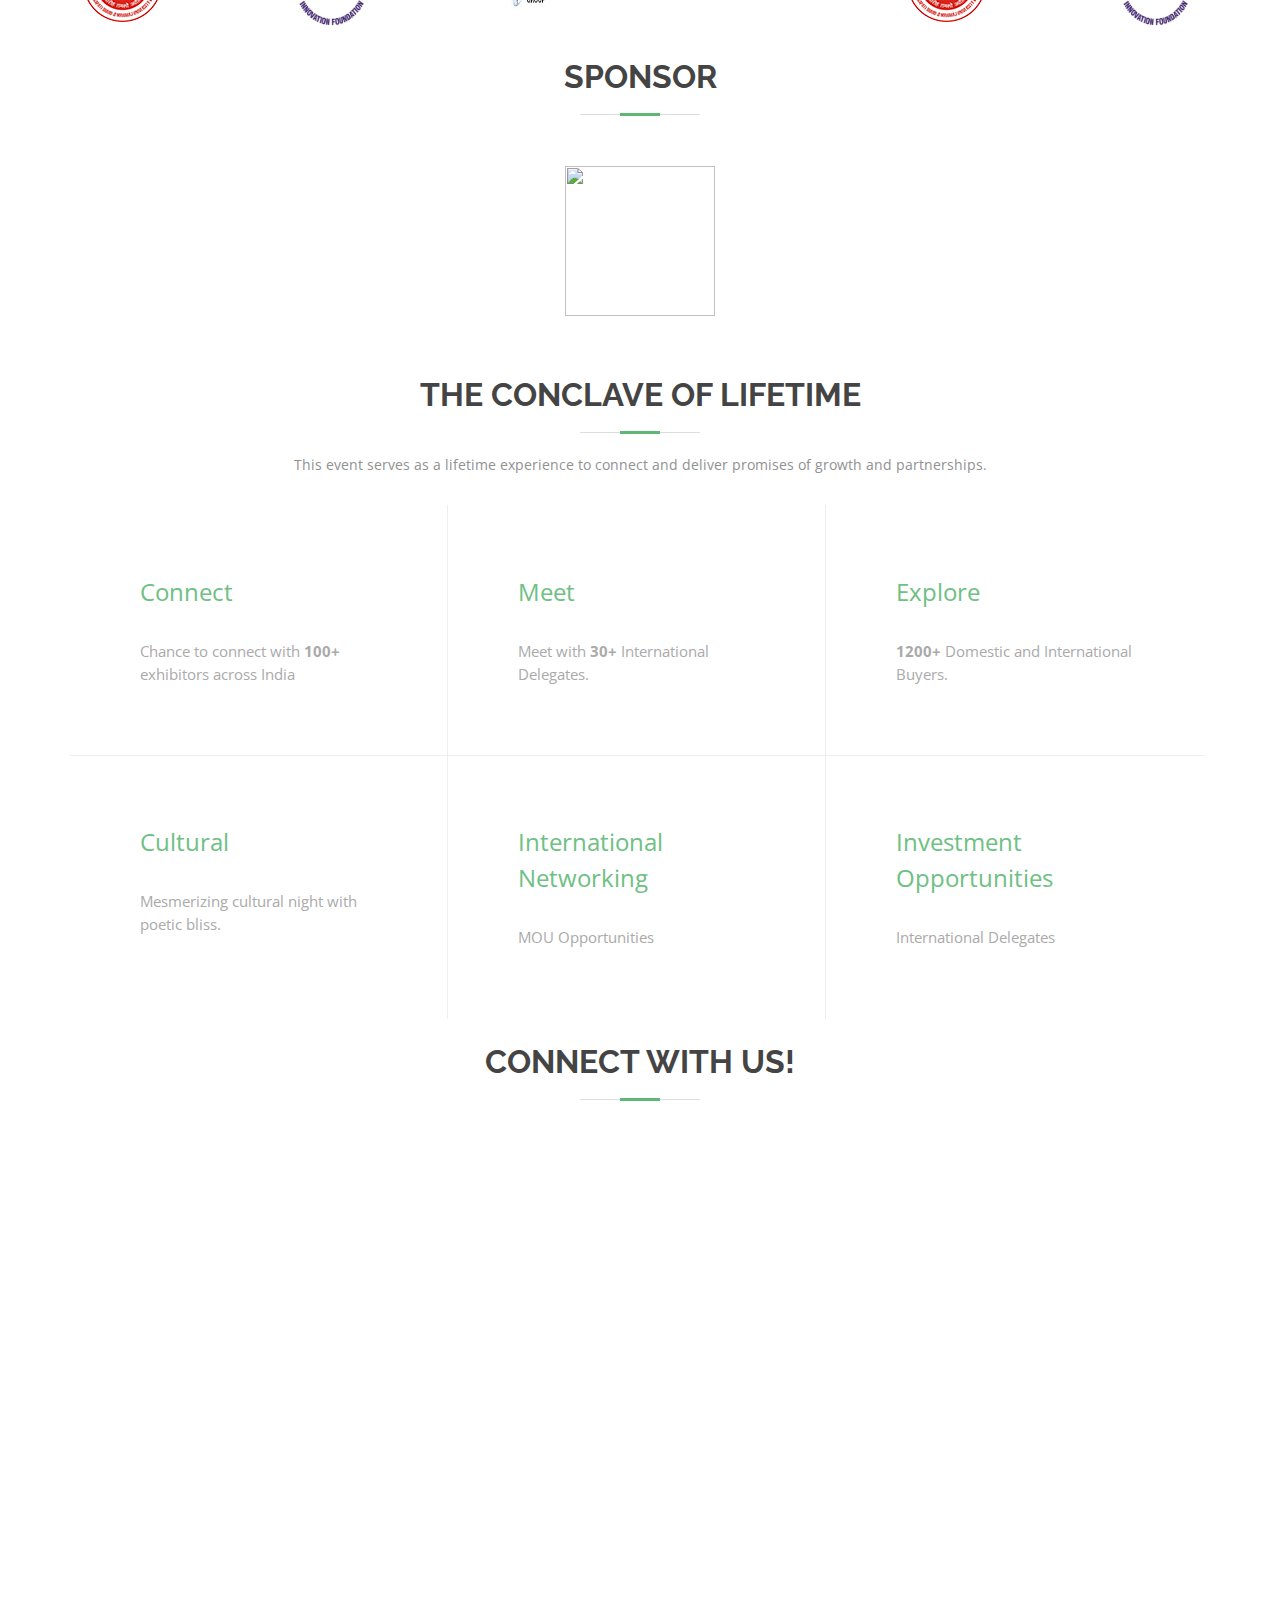
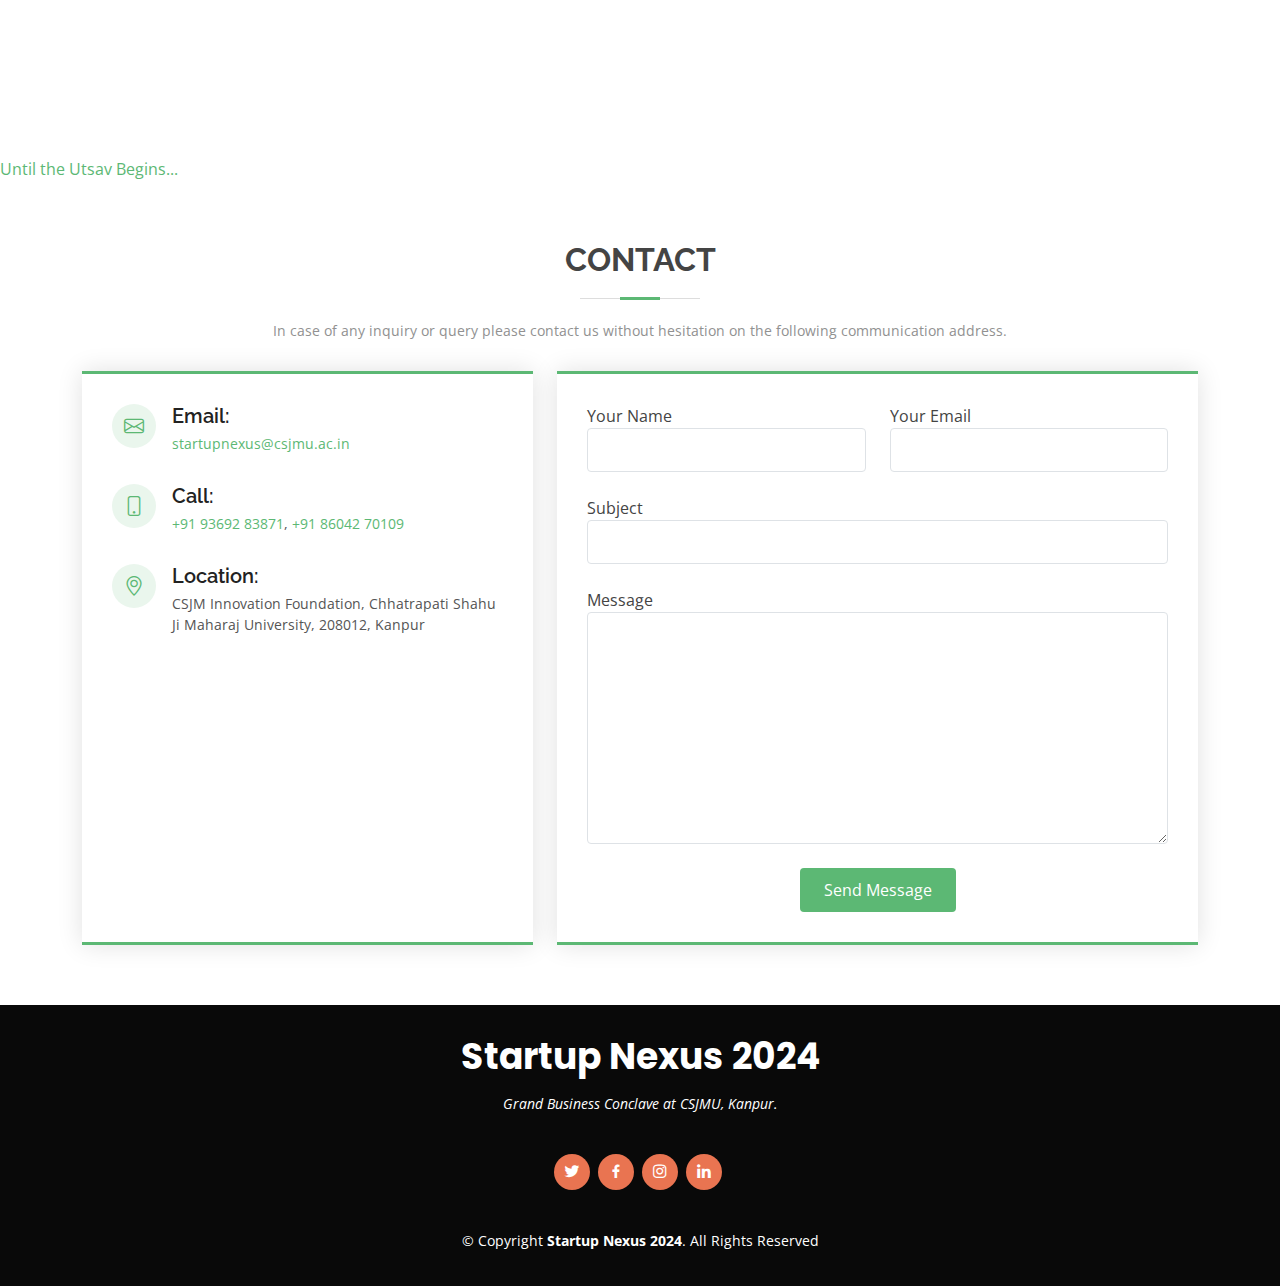
==== commit 9c3d0a2e: "a" ====
--- a/index.html
+++ b/index.html
@@ -63,10 +63,12 @@
           <li><a class="nav-link scrollto" href="team.html">Team</a></li>
          
           <li><a class="nav-link scrollto" href="#contact">Contact</a></li>
+          <!-- <li><a href="https://www.instagram.com/startup_nexus?igsh=eXB6d2F6cXo5ZW1u" class="instagram" target="_blank" style="border-radius: 1px;
+  border: 2px solid rgb(233, 116, 81);"><i class="bi bi-instagram"></i></a></li> -->
           <li><a class="getstarted scrollto" href="https://forms.gle/5ztN2ZW2z9mqe8BW7" target="_blank">Register Now</a></li>
         </ul>
         <i class="bi bi-list mobile-nav-toggle"></i>
-      </nav><!-- .navbar -->
+      </nav>
 
     </div>
   </header><!-- End Header -->
@@ -109,7 +111,7 @@
             <div class="container">
               <h2 class="animate__animated animate__fadeInDown">First Time Ever in Kanpur</h2>
               <p class="animate__animated animate__fadeInUp">
-Nestled on the banks of the sacred Ganges River, Kanpur, in Uttar Pradesh, India, serves as a vibrant junction of commerce and culture. Recognized for its industrial prowess, notably in textiles and leather, the city pulsates with economic vitality. Chhatrapati Shahu Ji Maharaj University (CSJMU, Kanpur stands as a beacon of higher education, academic excellence and innovation. The university has been recently accredited NAAC A++ grade. The event shall enjoy the campus of CSJMU.</p>
+Nestled on the banks of the sacred Ganges River, Kanpur, in Uttar Pradesh, India, serves as a vibrant junction of commerce and culture. Recognized for its industrial prowess, notably in textiles and leather, the city pulsates with economic vitality. Chhatrapati Shahu Ji Maharaj University (CSJMU), Kanpur stands as a beacon of higher education, academic excellence and innovation. The university has been recently accredited by NAAC A++ grade. The event shall enjoy the campus of CSJMU.</p>
               <a href="https://csjmu.ac.in/" class="btn-get-started animate__animated animate__fadeInUp scrollto" target="_blank">CSJMU, Kanpur</a>
             </div>
           </div>
@@ -159,151 +161,19 @@
         </div>
 
       </div>
-    </section><!-- End Featured Services Section -->
-
-    <!-- ======= About Us Section ======= -->
-    <!-- <section id="about" class="about">
-      <div class="container">
-
-        <div class="section-title">
-          <h2>About Us</h2>
-          <p>Magnam dolores commodi suscipit. Necessitatibus eius consequatur ex aliquid fuga eum quidem. Sit sint consectetur velit. Quisquam quos quisquam cupiditate. Et nemo qui impedit suscipit alias ea. Quia fugiat sit in iste officiis commodi quidem hic quas.</p>
-        </div>
-
-        <div class="row">
-          <div class="col-lg-6 order-1 order-lg-2">
-            <img src="assets/img/about.jpg" class="img-fluid" alt="">
-          </div>
-          <div class="col-lg-6 pt-4 pt-lg-0 order-2 order-lg-1 content">
-            <h3>Voluptatem dignissimos provident quasi corporis voluptates sit assumenda.</h3>
-            <p class="fst-italic">
-              Lorem ipsum dolor sit amet, consectetur adipiscing elit, sed do eiusmod tempor incididunt ut labore et dolore
-              magna aliqua.
-            </p>
-            <ul>
-              <li><i class="bi bi-check-circled"></i> Ullamco laboris nisi ut aliquip ex ea commodo consequat.</li>
-              <li><i class="bi bi-check-circled"></i> Duis aute irure dolor in reprehenderit in voluptate velit.</li>
-              <li><i class="bi bi-check-circled"></i> Ullamco laboris nisi ut aliquip ex ea commodo consequat. Duis aute irure dolor in reprehenderit in voluptate trideta storacalaperda mastiro dolore eu fugiat nulla pariatur.</li>
-            </ul>
-            <p>
-              Ullamco laboris nisi ut aliquip ex ea commodo consequat. Duis aute irure dolor in reprehenderit in voluptate
-              velit esse cillum dolore eu fugiat nulla pariatur. Excepteur sint occaecat cupidatat non proident, sunt in
-              culpa qui officia deserunt mollit anim id est laborum
-            </p>
-          </div>
-        </div>
-
-      </div>
-    </section> --><!-- End About Us Section -->
+    </section>
 
    
-
-    
-
-    <!-- ======= Services Section ======= -->
-   <!--  <section id="services" class="services">
-      <div class="container">
-
-        <div class="section-title">
-          <h2>Services</h2>
-          <p>Magnam dolores commodi suscipit. Necessitatibus eius consequatur ex aliquid fuga eum quidem. Sit sint consectetur velit. Quisquam quos quisquam cupiditate. Et nemo qui impedit suscipit alias ea. Quia fugiat sit in iste officiis commodi quidem hic quas.</p>
-        </div>
-
-        <div class="row">
-          <div class="col-lg-4 col-md-6 d-flex align-items-stretch" data-aos="zoom-in" data-aos-delay="100">
-            <div class="icon-box iconbox-blue">
-              <div class="icon">
-                <svg width="100" height="100" viewBox="0 0 600 600" xmlns="http://www.w3.org/2000/svg">
-                  <path stroke="none" stroke-width="0" fill="#f5f5f5" d="M300,521.0016835830174C376.1290562159157,517.8887921683347,466.0731472004068,529.7835943286574,510.70327084640275,468.03025145048787C554.3714126377745,407.6079735673963,508.03601936045806,328.9844924480964,491.2728898941984,256.3432110539036C474.5976632858925,184.082847569629,479.9380746630129,96.60480741107993,416.23090153303,58.64404602377083C348.86323505073057,18.502131276798302,261.93793281208167,40.57373210992963,193.5410806939664,78.93577620505333C130.42746243093433,114.334589627462,98.30271207620316,179.96522072025542,76.75703585869454,249.04625023123273C51.97151888228291,328.5150500222984,13.704378332031375,421.85034740162234,66.52175969318436,486.19268352777647C119.04800174914682,550.1803526380478,217.28368757567262,524.383925680826,300,521.0016835830174"></path>
-                </svg>
-                <i class="bx bxl-dribbble"></i>
-              </div>
-              <h4><a href="">Lorem Ipsum</a></h4>
-              <p>Voluptatum deleniti atque corrupti quos dolores et quas molestias excepturi</p>
-            </div>
-          </div>
-
-          <div class="col-lg-4 col-md-6 d-flex align-items-stretch mt-4 mt-md-0" data-aos="zoom-in" data-aos-delay="200">
-            <div class="icon-box iconbox-orange ">
-              <div class="icon">
-                <svg width="100" height="100" viewBox="0 0 600 600" xmlns="http://www.w3.org/2000/svg">
-                  <path stroke="none" stroke-width="0" fill="#f5f5f5" d="M300,582.0697525312426C382.5290701553225,586.8405444964366,449.9789794690241,525.3245884688669,502.5850820975895,461.55621195738473C556.606425686781,396.0723002908107,615.8543463187945,314.28637112970534,586.6730223649479,234.56875336149918C558.9533121215079,158.8439757836574,454.9685369536778,164.00468322053177,381.49747125262974,130.76875717737553C312.15926192815925,99.40240125094834,248.97055460311594,18.661163978235184,179.8680185752513,50.54337015887873C110.5421016452524,82.52863877960104,119.82277516462835,180.83849132639028,109.12597500060166,256.43424936330496C100.08760227029461,320.3096726198365,92.17705696193138,384.0621239912766,124.79988738764834,439.7174275375508C164.83382741302287,508.01625554203684,220.96474134820875,577.5009287672846,300,582.0697525312426"></path>
-                </svg>
-                <i class="bx bx-file"></i>
-              </div>
-              <h4><a href="">Sed Perspiciatis</a></h4>
-              <p>Duis aute irure dolor in reprehenderit in voluptate velit esse cillum dolore</p>
-            </div>
-          </div>
-
-          <div class="col-lg-4 col-md-6 d-flex align-items-stretch mt-4 mt-lg-0" data-aos="zoom-in" data-aos-delay="300">
-            <div class="icon-box iconbox-pink">
-              <div class="icon">
-                <svg width="100" height="100" viewBox="0 0 600 600" xmlns="http://www.w3.org/2000/svg">
-                  <path stroke="none" stroke-width="0" fill="#f5f5f5" d="M300,541.5067337569781C382.14930387511276,545.0595476570109,479.8736841581634,548.3450877840088,526.4010558755058,480.5488172755941C571.5218469581645,414.80211281144784,517.5187510058486,332.0715597781072,496.52539010469104,255.14436215662573C477.37192572678356,184.95920475031193,473.57363656557914,105.61284051026155,413.0603344069578,65.22779650032875C343.27470386102294,18.654635553484475,251.2091493199835,5.337323636656869,175.0934190732945,40.62881213300186C97.87086631185822,76.43348514350839,51.98124368387456,156.15599469081315,36.44837278890362,239.84606092416172C21.716077023791087,319.22268207091537,43.775223500013084,401.1760424656574,96.891909868211,461.97329694683043C147.22146801428983,519.5804099606455,223.5754009179313,538.201503339737,300,541.5067337569781"></path>
-                </svg>
-                <i class="bx bx-tachometer"></i>
-              </div>
-              <h4><a href="">Magni Dolores</a></h4>
-              <p>Excepteur sint occaecat cupidatat non proident, sunt in culpa qui officia</p>
-            </div>
-          </div>
-
-          <div class="col-lg-4 col-md-6 d-flex align-items-stretch mt-4" data-aos="zoom-in" data-aos-delay="100">
-            <div class="icon-box iconbox-yellow">
-              <div class="icon">
-                <svg width="100" height="100" viewBox="0 0 600 600" xmlns="http://www.w3.org/2000/svg">
-                  <path stroke="none" stroke-width="0" fill="#f5f5f5" d="M300,503.46388370962813C374.79870501325706,506.71871716319447,464.8034551963731,527.1746412648533,510.4981551193396,467.86667711651364C555.9287308511215,408.9015244558933,512.6030010748507,327.5744911775523,490.211057578863,256.5855673507754C471.097692560561,195.9906835881958,447.69079081568157,138.11976852964426,395.19560036434837,102.3242989838813C329.3053358748298,57.3949838291264,248.02791733380457,8.279543830951368,175.87071277845988,42.242879143198664C103.41431057327972,76.34704239035025,93.79494320519305,170.9812938413882,81.28167332365135,250.07896920659033C70.17666984294237,320.27484674793965,64.84698225790005,396.69656628748305,111.28512138212992,450.4950937839243C156.20124167950087,502.5303643271138,231.32542653798444,500.4755392045468,300,503.46388370962813"></path>
-                </svg>
-                <i class="bx bx-layer"></i>
-              </div>
-              <h4><a href="">Nemo Enim</a></h4>
-              <p>At vero eos et accusamus et iusto odio dignissimos ducimus qui blanditiis</p>
-            </div>
-          </div>
-
-          <div class="col-lg-4 col-md-6 d-flex align-items-stretch mt-4" data-aos="zoom-in" data-aos-delay="200">
-            <div class="icon-box iconbox-red">
-              <div class="icon">
-                <svg width="100" height="100" viewBox="0 0 600 600" xmlns="http://www.w3.org/2000/svg">
-                  <path stroke="none" stroke-width="0" fill="#f5f5f5" d="M300,532.3542879108572C369.38199826031484,532.3153073249985,429.10787420159085,491.63046689027357,474.5244479745417,439.17860296908856C522.8885846962883,383.3225815378663,569.1668002868075,314.3205725914397,550.7432151929288,242.7694973846089C532.6665558377875,172.5657663291529,456.2379748765914,142.6223662098291,390.3689995646985,112.34683881706744C326.66090330228417,83.06452184765237,258.84405631176094,53.51806209861945,193.32584062364296,78.48882559362697C121.61183558270385,105.82097193414197,62.805066853699245,167.19869350419734,48.57481801355237,242.6138429142374C34.843463184063346,315.3850353017275,76.69343916112496,383.4422959591041,125.22947124332185,439.3748458443577C170.7312796277747,491.8107796887764,230.57421082200815,532.3932930995766,300,532.3542879108572"></path>
-                </svg>
-                <i class="bx bx-slideshow"></i>
-              </div>
-              <h4><a href="">Dele Cardo</a></h4>
-              <p>Quis consequatur saepe eligendi voluptatem consequatur dolor consequuntur</p>
-            </div>
-          </div>
-
-          <div class="col-lg-4 col-md-6 d-flex align-items-stretch mt-4" data-aos="zoom-in" data-aos-delay="300">
-            <div class="icon-box iconbox-teal">
-              <div class="icon">
-                <svg width="100" height="100" viewBox="0 0 600 600" xmlns="http://www.w3.org/2000/svg">
-                  <path stroke="none" stroke-width="0" fill="#f5f5f5" d="M300,566.797414625762C385.7384707136149,576.1784315230908,478.7894351017131,552.8928747891023,531.9192734346935,484.94944893311C584.6109503024035,417.5663521118492,582.489472248146,322.67544863468447,553.9536738515405,242.03673114598146C529.1557734026468,171.96086150256528,465.24506316201064,127.66468636344209,395.9583748389544,100.7403814666027C334.2173773831606,76.7482773500951,269.4350130405921,84.62216499799875,207.1952322260088,107.2889140133804C132.92018162631612,134.33871894543012,41.79353780512637,160.00259165414826,22.644507872594943,236.69541883565114C3.319112789854554,314.0945973066697,72.72355303640163,379.243833228382,124.04198916343866,440.3218312028393C172.9286146004772,498.5055451809895,224.45579914871206,558.5317968840102,300,566.797414625762"></path>
-                </svg>
-                <i class="bx bx-arch"></i>
-              </div>
-              <h4><a href="">Divera Don</a></h4>
-              <p>Modi nostrum vel laborum. Porro fugit error sit minus sapiente sit aspernatur</p>
-            </div>
-          </div>
-
-        </div>
-
-      </div>
-    </section> --><!-- End Services Section -->
-
-    <!-- ======= Cta Section ======= -->
     <section id="cta" class="cta">
       <div class="container">
 
         <div class="row">
           <div class="col-lg-9 text-center text-lg-start">
             <h3>The Utsav</h3>
-            <p> Two days of engaging events which will promote the partnership.</p>
+            <p> Startup Nexus offers unparalleled opportunities for networking and collaboration with SMEs, startups, investors, and stakeholders. It serves as a catalyst for growth, investment, and partnership opportunities within the entrepreneurial ecosystem.</p>
           </div>
           <div class="col-lg-3 cta-btn-container text-center">
-            <a class="cta-btn align-middle" href="#">Participate Now</a>
+            <a class="cta-btn align-middle" href="https://forms.gle/5ztN2ZW2z9mqe8BW7" target="_blank">Participate Now</a>
           </div>
         </div>
 
@@ -322,16 +192,27 @@
         <div class="clients-slider swiper">
           <div class="swiper-wrapper align-items-center">
             <div class="swiper-slide"><img src="assets/img/csjmu.png" class="img-fluid" alt=""></div>
-<div class="swiper-slide"><img src="assets/img/csjmif.jpeg" class="img-fluid" alt=""></div>
-            <div class="swiper-slide"><img src="assets/img/itech.jpeg" class="img-fluid" alt=""></div>
-                        <!-- <div class="swiper-slide"><img src="assets/img/clients/client-4.png" class="img-fluid" alt=""></div>
-            <div class="swiper-slide"><img src="assets/img/clients/client-5.png" class="img-fluid" alt=""></div>
+<div class="swiper-slide"><img src="assets/img/csjmif.jpeg" style="width:100px;height:100px;" class="img-fluid" alt=""></div>
+            <div class="swiper-slide"><img  src="assets/img/itech.jpeg" class="img-fluid" style="width:150px;height:150px;" alt="" ></div>
+                        <div class="swiper-slide"><img src="assets/img/grouplogo.jpeg" class="img-fluid" alt=""></div>
+             <!--<div class="swiper-slide"><img src="assets/img/clients/client-5.png" class="img-fluid" alt=""></div>
             <div class="swiper-slide"><img src="assets/img/clients/client-6.png" class="img-fluid" alt=""></div>
             <div class="swiper-slide"><img src="assets/img/clients/client-7.png" class="img-fluid" alt=""></div>
             <div class="swiper-slide"><img src="assets/img/clients/client-8.png" class="img-fluid" alt=""></div> -->
           </div>
           <div class="swiper-pagination"></div>
         </div>
+
+        <div class="section-title">
+          <h2>Sponsor</h2>
+        </div>
+        <div class="clients-slider swiper">
+          <div class="swiper-wrapper justify-content-center">
+            <div><img src="assets/img/safar.jpeg" class="img-fluid" alt="" style="width:150px;height:150px;"></div>
+          </div>
+
+
+         </div>   
 
       </div>
     </section> <!-- End Our Clients Section-->
--- a/assets/css/style.css
+++ b/assets/css/style.css
@@ -106,6 +106,7 @@
   transition: all 0.5s;
   z-index: 997;
   height: 100px;
+  
 }
 
 #header.header-scrolled {
